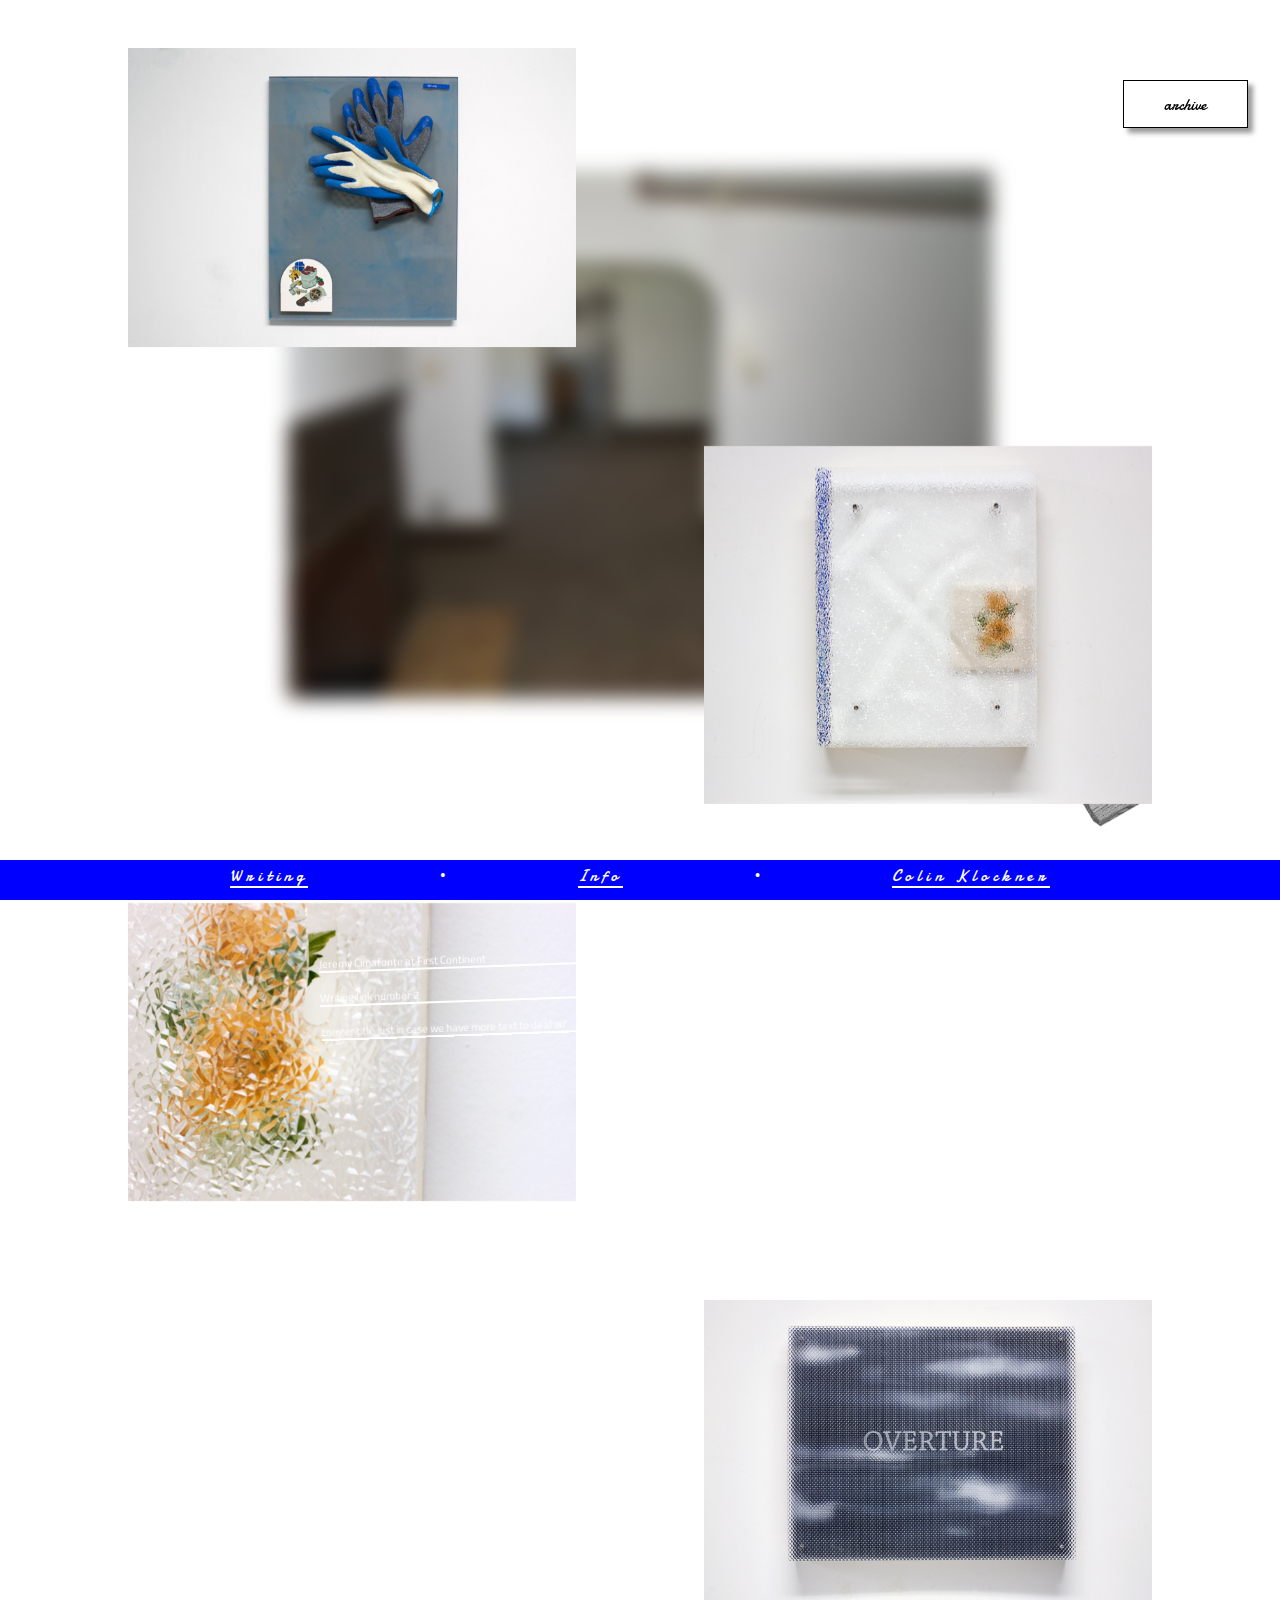
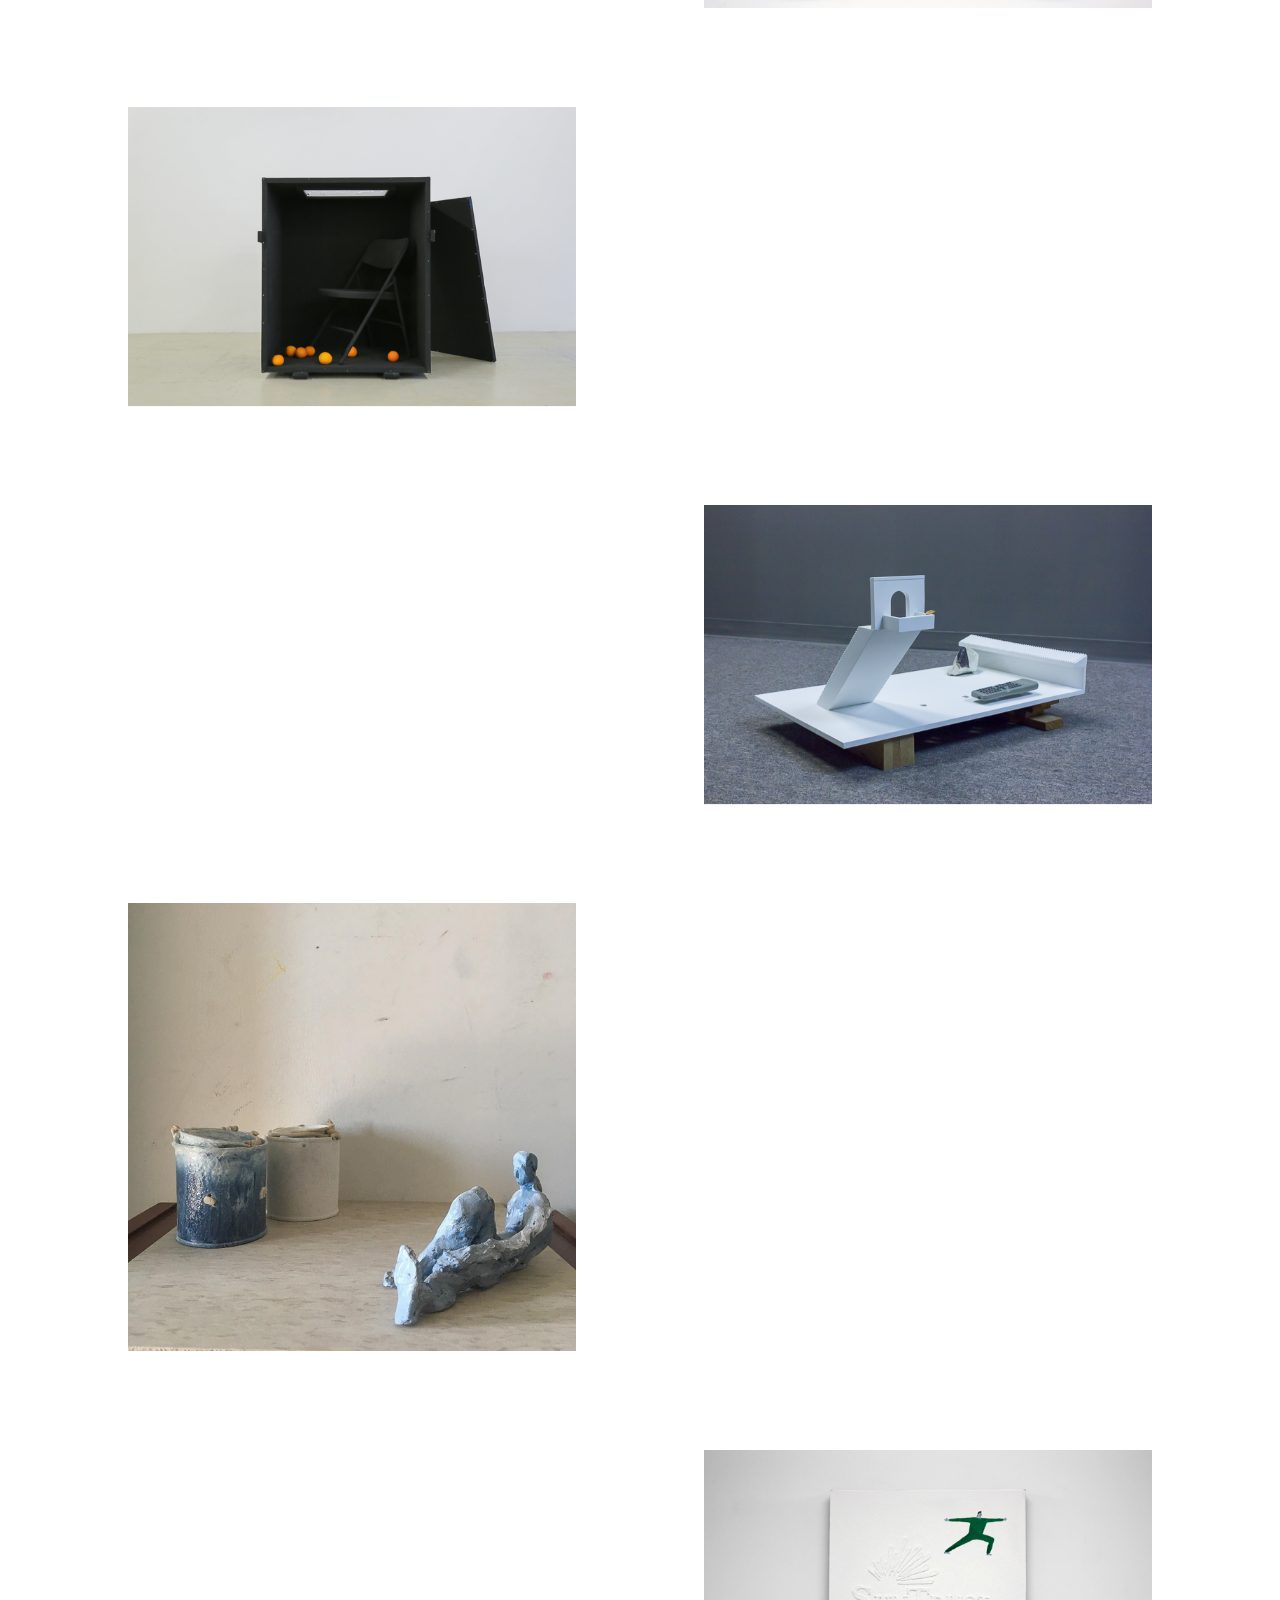
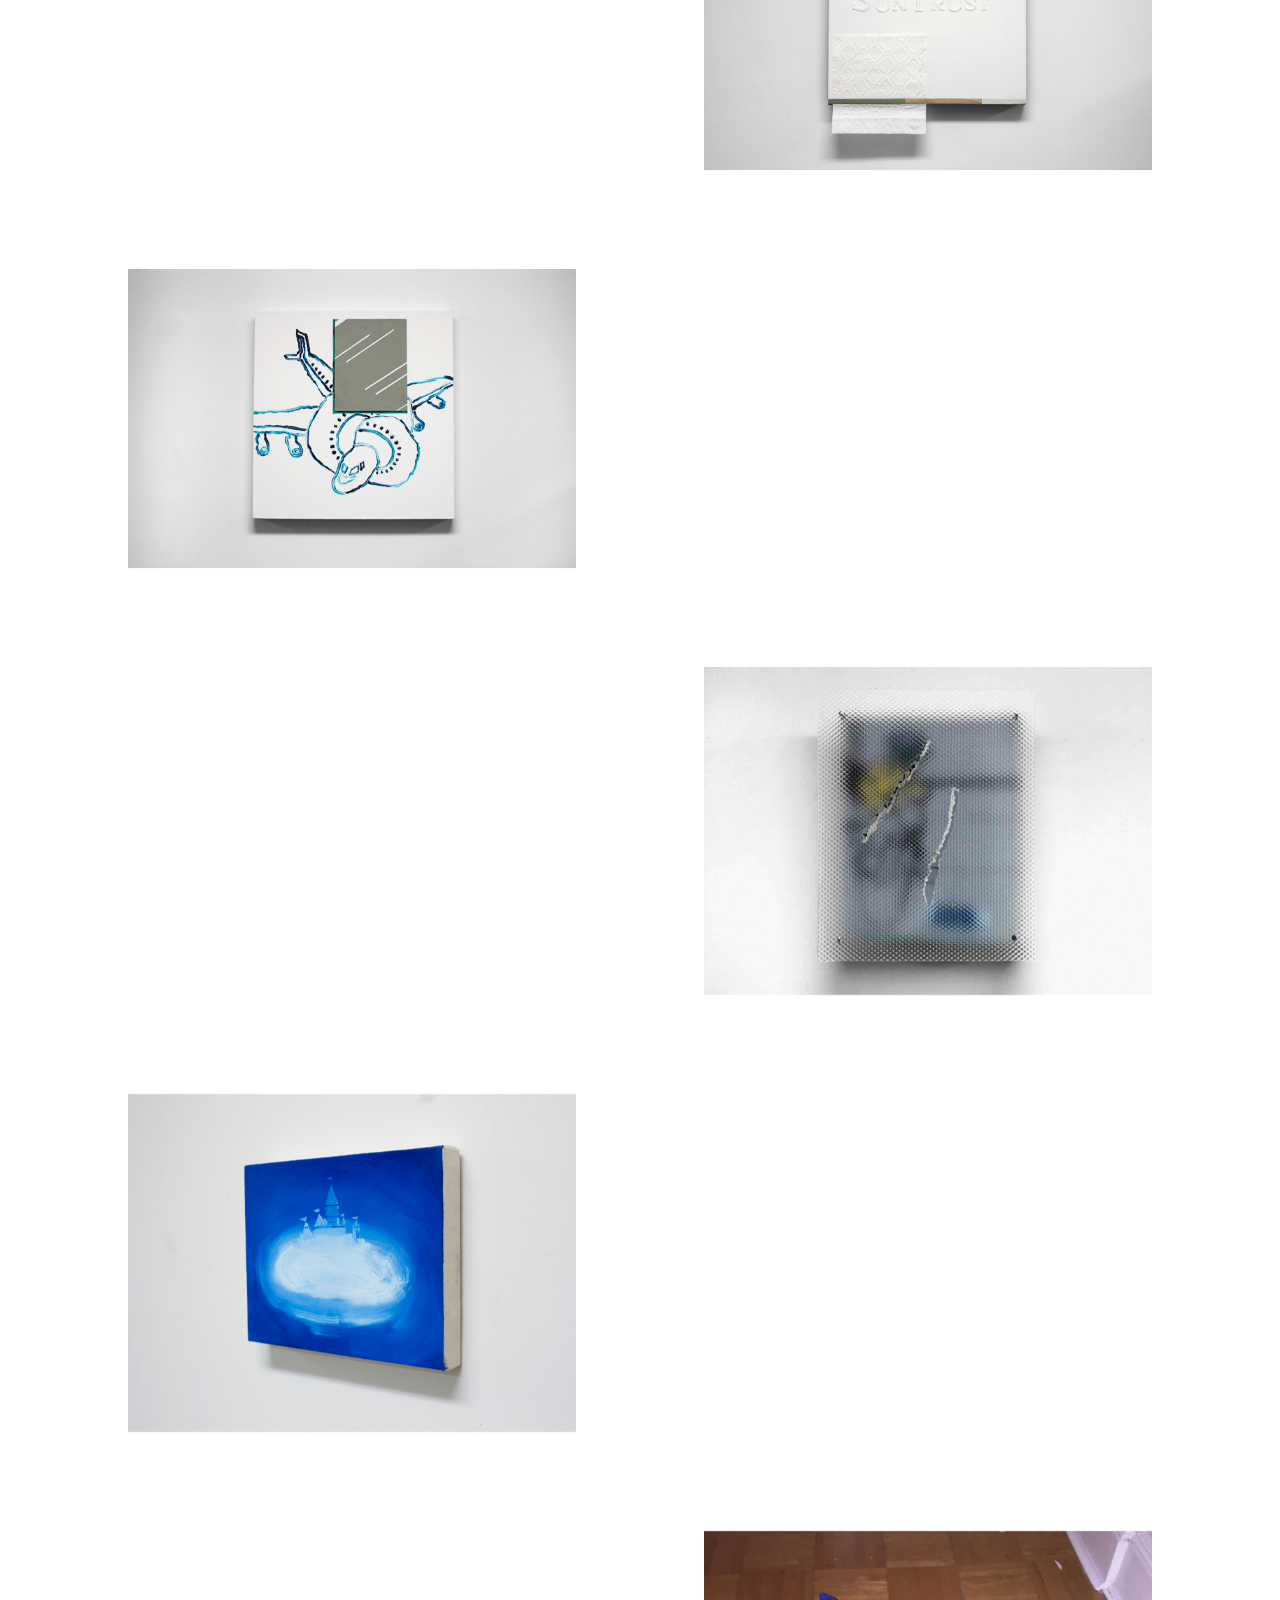
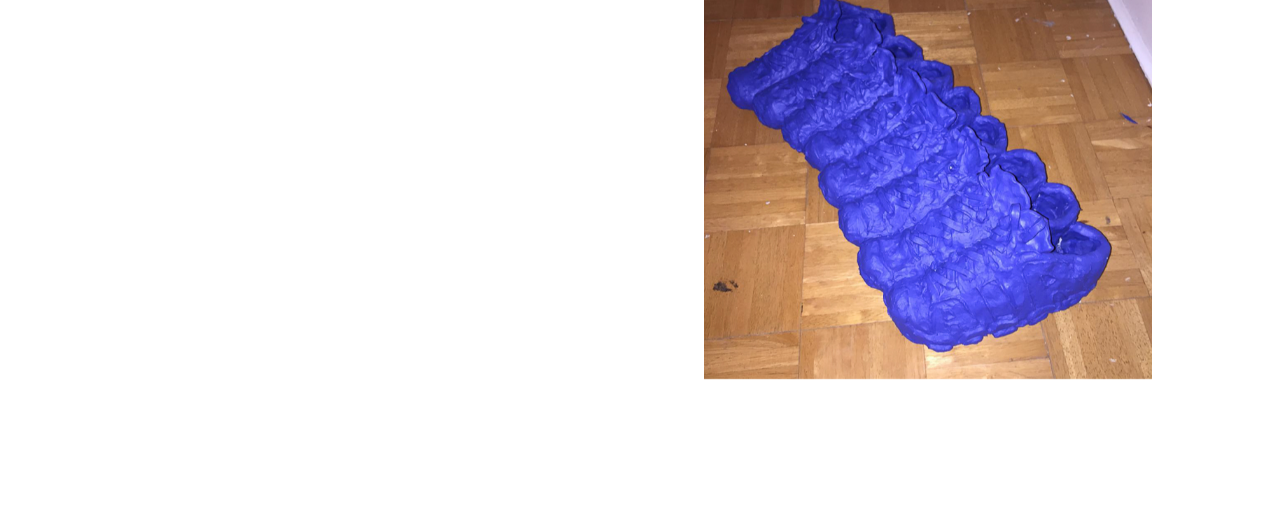
==== index.html @ ed710aa8 "new index and writing sample page" ====
<!DOCTYPE html>
<html>

  <head>
    <title>Colin Klockner</title>
    
    <link href="https://fonts.googleapis.com/css?family=Damion|Titillium+Web" rel="stylesheet">

    <link rel="stylesheet" type="text/css" href="css/main.css">
    <meta name="viewport" content="width=device-width, initial-scale=1">
  </head>

  <body id="site">
    <div id="background"></div>
    <nav>
      <ul>
        <li id="writing_link">
          Writing
        </li>

        •

        <li id="info_link">
          Info
        </li>

        •

        <li id="name_link">
          Colin Klockner
        </li>
      </ul>  


      <div id="writing_container">
        <a href="writing_sample.html">
          <p>Jeremy Cimafonte at First Continent</p><p class="date">Aug 2017</p>
        </a>
        <a href="#">
          <p>Writing link number 2</p><p class="date">Aug 2017</p>
        </a>
        <a href="#">
          <p>Longer title just in case we have more text to deal w/</p><p class="date">Aug 2017</p>
        </a>
      </div>
    </nav>

    <div class="homepage_image_container">
      <img class="homepage_image" src="image/homepage/FP-web-1.jpg">        
    </div>
   
    <div class="homepage_image_container">
      <img class="homepage_image" src="image/homepage/FP-web-2.jpg">        
    </div>

    <div class="homepage_image_container">
      <img class="homepage_image" src="image/homepage/FP-web-3.jpg">        
    </div>

    <div class="homepage_image_container">
      <img class="homepage_image" src="image/homepage/FP-web-4.jpg">        
    </div>

    <div class="homepage_image_container">
      <img class="homepage_image" src="image/homepage/FP-web-5.jpg">        
    </div>

    <div class="homepage_image_container">
      <img class="homepage_image" src="image/homepage/FP-web-6.jpg">        
    </div>

    <div class="homepage_image_container">
      <img class="homepage_image" src="image/homepage/FP-web-7.jpg">        
    </div>

    <div class="homepage_image_container">
      <img class="homepage_image" src="image/homepage/FP-web-8.jpg">        
    </div>

    <div class="homepage_image_container">
      <img class="homepage_image" src="image/homepage/FP-web-9.jpg">        
    </div>

    <div class="homepage_image_container">
      <img class="homepage_image" src="image/homepage/FP-web-10.jpg">        
    </div>

    <div class="homepage_image_container">
      <img class="homepage_image" src="image/homepage/FP-web-11.jpg">        
    </div>

    <div class="homepage_image_container">
      <img class="homepage_image" src="image/homepage/FP-web-12.jpg">        
    </div>

    <a href="http://bb427.tk/" target="_blank" class="homepage_link" id="bb">
      <img class="show" src="image/bb/bb.png">
      <img class="hover" src="image/bb/bb-hover.png">  
    </a>

    <a href="http://www.ghostfeaturefilm.com/colin/" target="_blank" class="homepage_link" id="ghost">
      <img class="show" src="image/ghost/ghost.png">
      <img class="hover" src="image/ghost/ghost-hover.png">  
    </a>

    <div id="archive_link">
      <p>archive</p>
      <a href="2016.html">2016</a>
      <a href="#">2015</a>
      <a href="#">2014</a>
    </div>

    <div id="info_container">
      <p>
        b. on date
        <br>
        Lorem ipsum dolor about the artist...
      </p>
    </div>


    <script src="https://ajax.googleapis.com/ajax/libs/jquery/2.2.4/jquery.min.js"></script>
    <script type="text/javascript" src="js/main.js"></script>
  </body>

</html>
---- css/main.css ----
html {
  box-sizing: border-box; }

*, *::after, *::before {
  box-sizing: inherit; }

/* !!! CSS RESET !!! */
/* http://meyerweb.com/eric/tools/css/reset/ 
   v2.0 | 20110126
   License: none (public domain)
*/
html, body, div, span, applet, object, iframe,
h1, h2, h3, h4, h5, h6, p, blockquote, pre,
a, abbr, acronym, address, big, cite, code,
del, dfn, em, img, ins, kbd, q, s, samp,
small, strike, strong, sub, sup, tt, var,
b, u, i, center,
dl, dt, dd, ol, ul, li,
fieldset, form, label, legend,
table, caption, tbody, tfoot, thead, tr, th, td,
article, aside, canvas, details, embed,
figure, figcaption, footer, header, hgroup,
menu, nav, output, ruby, section, summary,
time, mark, audio, video {
  margin: 0;
  padding: 0;
  border: 0;
  font-size: 100%;
  font: inherit;
  vertical-align: baseline; }

/* HTML5 display-role reset for older browsers */
article, aside, details, figcaption, figure,
footer, header, hgroup, menu, nav, section {
  display: block; }

body {
  margin: 0;
  line-height: 1; }

ol, ul {
  list-style: none; }

blockquote, q {
  quotes: none; }

blockquote:before, blockquote:after,
q:before, q:after {
  content: '';
  content: none; }

table {
  border-collapse: collapse;
  border-spacing: 0; }

#site {
  padding-top: 3rem;
  padding-bottom: 3rem;
  background-color: white; }
  #site #background {
    position: fixed;
    top: 0;
    left: 0;
    bottom: 2rem;
    width: 100%;
    background-image: url(../image/background.jpg);
    -webkit-filter: blur(10px);
    /* Safari 6.0 - 9.0 */
    filter: blur(10px);
    background-size: 55%;
    background-repeat: no-repeat;
    background-position: center;
    z-index: 1; }
  #site nav {
    position: fixed;
    bottom: 0;
    left: 0;
    width: 100%;
    background-color: #00f;
    z-index: 20;
    max-height: 2.5rem;
    transition: max-height ease 0.5s; }
    #site nav.show {
      max-height: 15rem; }
      #site nav.show #writing_link:hover {
        cursor: url(../image/close.png) 35 35, pointer; }
  #site ul {
    vertical-align: middle;
    text-align: center;
    color: #fff; }
  #site li {
    margin: 0.5rem 10vw;
    padding: 0 0 0.1rem 0;
    letter-spacing: 0.3em;
    font-size: 1rem;
    display: inline-block;
    font-family: 'Damion', cursive;
    color: #fff;
    border-bottom: 2px solid; }
  #site #writing_container {
    display: block;
    margin: 3rem auto;
    width: 50%;
    transform: rotate(-2deg); }
    #site #writing_container a {
      position: relative;
      display: block;
      color: #fff;
      text-decoration: none;
      border-bottom: 2px solid #fff;
      width: 100%;
      margin-bottom: 1rem; }
      #site #writing_container a:hover {
        cursor: url(../image/link.png) 35 35, pointer; }
      #site #writing_container a p {
        font-family: 'Titillium Web';
        font-size: 0.7rem;
        display: inline-block; }
        #site #writing_container a p.date {
          position: absolute;
          right: 0;
          top: 0.25rem; }
  #site #info_link:hover {
    cursor: url(../image/question.png) 35 35, pointer; }
  #site #writing_link:hover {
    cursor: url(../image/expand.png) 35 35, pointer; }
  #site .homepage_image_container {
    position: relative;
    display: block;
    width: 35%;
    margin-bottom: 6rem;
    z-index: 15;
    transition: width ease 0.3s, left ease 0.3s; }
    #site .homepage_image_container.huge {
      width: 80%; }
      #site .homepage_image_container.huge:nth-child(even) {
        left: 10%; }
      #site .homepage_image_container.huge:hover {
        cursor: url(../image/close.png) 35 35, pointer; }
    #site .homepage_image_container:nth-child(even) {
      left: 55%; }
    #site .homepage_image_container:nth-child(odd) {
      left: 10%; }
    #site .homepage_image_container img {
      width: 100%; }
    #site .homepage_image_container:hover {
      cursor: url(../image/zoom.png) 35 35, pointer; }
  #site .homepage_link {
    position: fixed;
    width: 5rem;
    z-index: 5; }
    #site .homepage_link#bb {
      top: 4rem;
      left: 8rem; }
    #site .homepage_link#ghost {
      right: 8rem;
      bottom: 9.2rem; }
    #site .homepage_link img {
      position: absolute;
      width: 100%;
      height: auto; }
    #site .homepage_link .show {
      opacity: 1; }
    #site .homepage_link .hover {
      opacity: 0; }
    #site .homepage_link:hover {
      cursor: url(../image/link.png) 35 35, pointer; }
      #site .homepage_link:hover .show {
        opacity: 1; }
      #site .homepage_link:hover .hover {
        opacity: 1; }
  #site #archive_link {
    font-family: 'Damion', cursive;
    position: fixed;
    right: 2rem;
    top: 5rem;
    padding: 1rem 2.5rem;
    background-color: white;
    max-height: 3rem;
    overflow: hidden;
    border: 1px solid;
    box-shadow: 5px 5px 5px rgba(0, 0, 0, 0.4);
    z-index: 12;
    transition: max-height ease 0.5s;
    -webkit-transition: max-height ease 0.5s; }
    #site #archive_link:hover {
      cursor: url(../image/expand.png) 35 35, pointer; }
    #site #archive_link.show {
      max-height: 10rem; }
    #site #archive_link p {
      font-size: 1rem;
      padding-bottom: 1rem; }
    #site #archive_link a {
      text-align: left;
      font-family: 'Titillium Web', sans-serif;
      font-size: 0.8rem;
      margin-bottom: 0.3rem;
      display: block;
      color: #00f; }
      #site #archive_link a:hover {
        cursor: url(../image/link.png) 35 35, pointer; }
  #site #info_container {
    position: fixed;
    top: 50%;
    left: 0;
    right: 0;
    width: 16rem;
    padding: 4rem;
    margin: auto;
    transform: translateY(-50%);
    -webkit-transform: translateY(-50%);
    border-radius: 50%;
    background: #ff0;
    opacity: 0;
    transition: opacity ease 0.3s; }
    #site #info_container.show {
      opacity: 1;
      z-index: 30; }
    #site #info_container p {
      font-family: 'Titillium Web', sans-serif;
      font-size: 0.8rem;
      line-height: 1.2em; }

#site #archive_title {
  position: fixed;
  top: 3rem;
  left: 1rem;
  font-family: 'Damion', cursive;
  font-size: 1rem;
  letter-spacing: 0.3em; }
#site #home_link {
  position: fixed;
  top: 4.5rem;
  left: 1rem;
  font-family: 'Titillium Web', sans-serif;
  font-size: 0.7rem;
  /*letter-spacing: 0.3em;*/ }
  #site #home_link a {
    color: #00f;
    text-decoration: none; }
#site .archive_image_container {
  display: block;
  width: 60%;
  margin: 0rem auto 5rem auto; }
  #site .archive_image_container img {
    width: 100%; }
  #site .archive_image_container p {
    padding-top: 0.5rem;
    width: 100%;
    text-align: center;
    font-family: 'Titillium Web', sans-serif;
    font-size: 0.7rem;
    text-decoration: underline; }

#site #writing_heading {
  margin-left: 1rem;
  font-family: 'Damion', cursive;
  letter-spacing: 0.3em;
  font-size: 1rem; }
#site #back_to_home {
  margin-left: 1rem;
  margin-top: 0.5rem;
  margin-bottom: 2rem;
  font-family: 'Titillium Web', sans-serif;
  font-size: 0.7rem; }
  #site #back_to_home a {
    color: #00f;
    text-decoration: none; }
#site .writing_text_block {
  display: block;
  margin: 2rem 0 2rem 1rem;
  width: 22rem;
  font-family: 'Titillium Web', sans-serif;
  font-size: 0.7rem;
  line-height: 1.2em; }
#site .writing_image_wrap {
  margin-left: 10%;
  width: 35%; }
  #site .writing_image_wrap img {
    width: 100%; }

/*# sourceMappingURL=main.css.map */
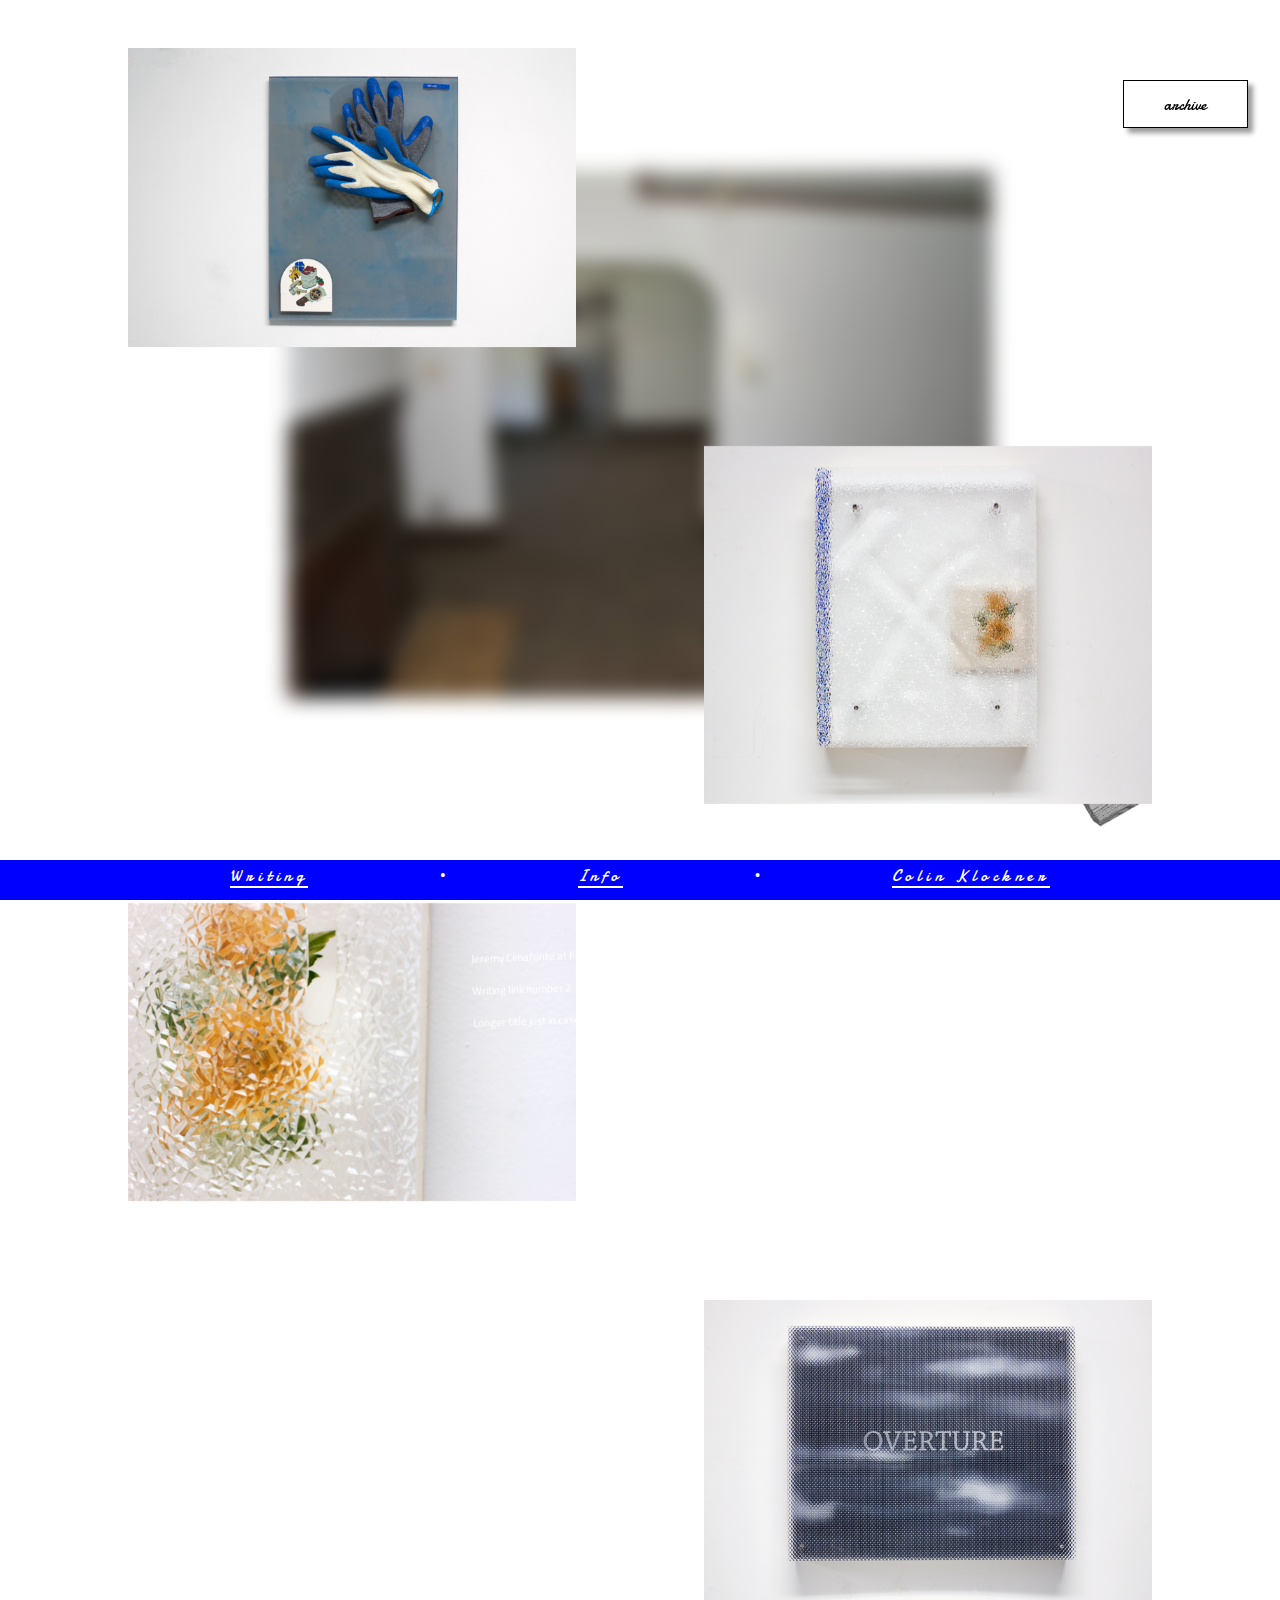
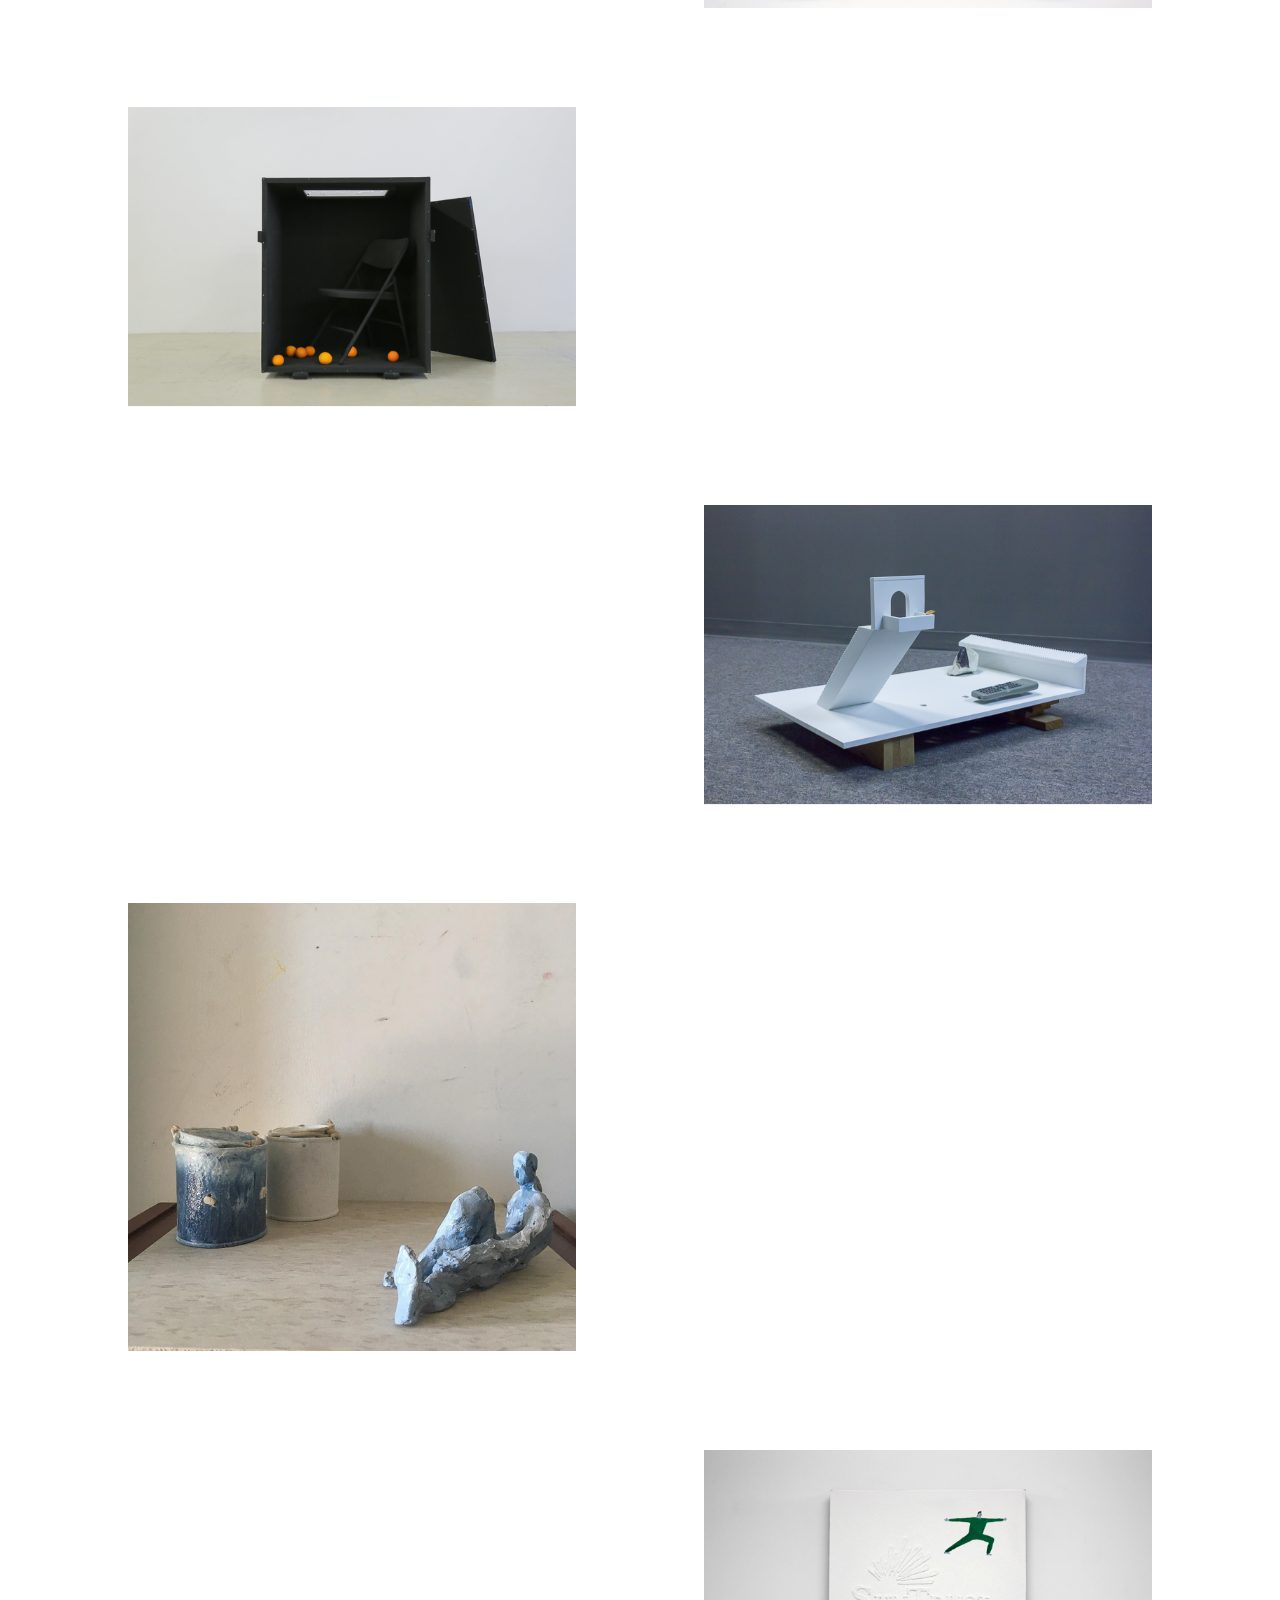
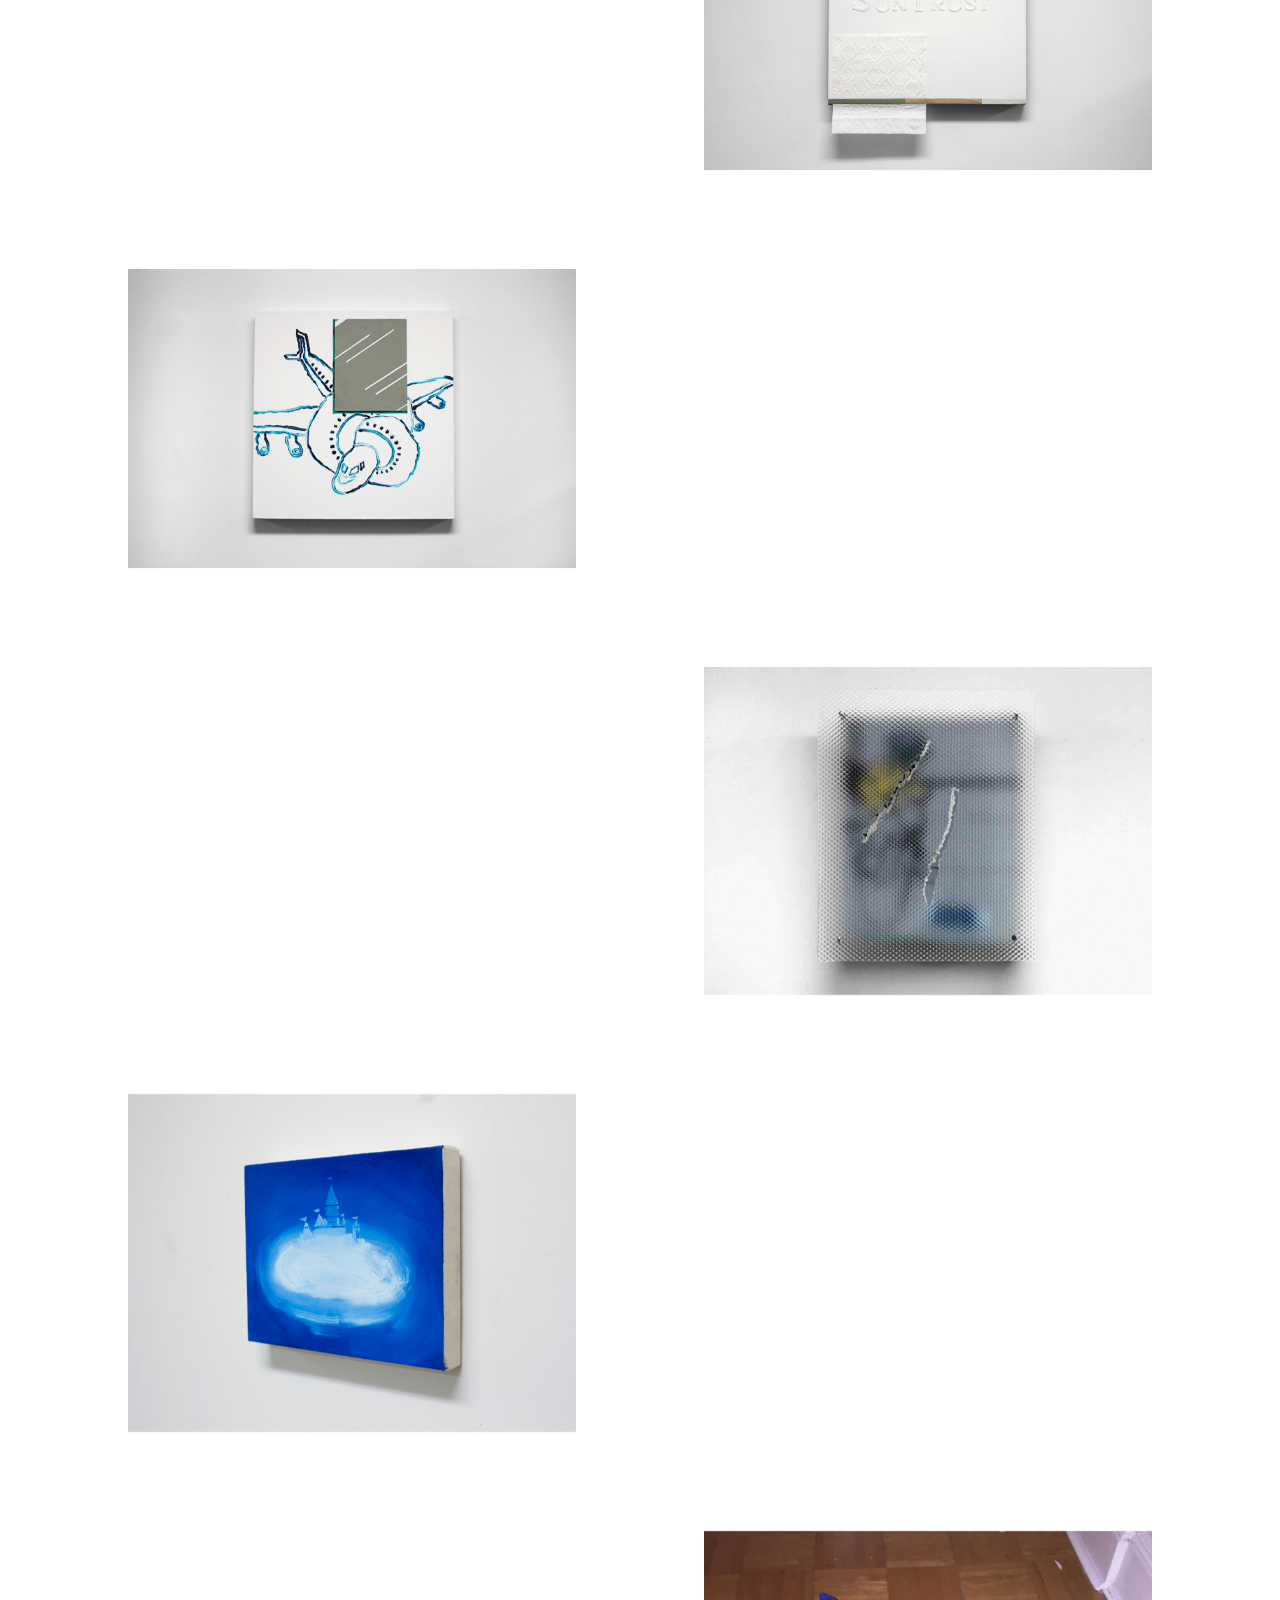
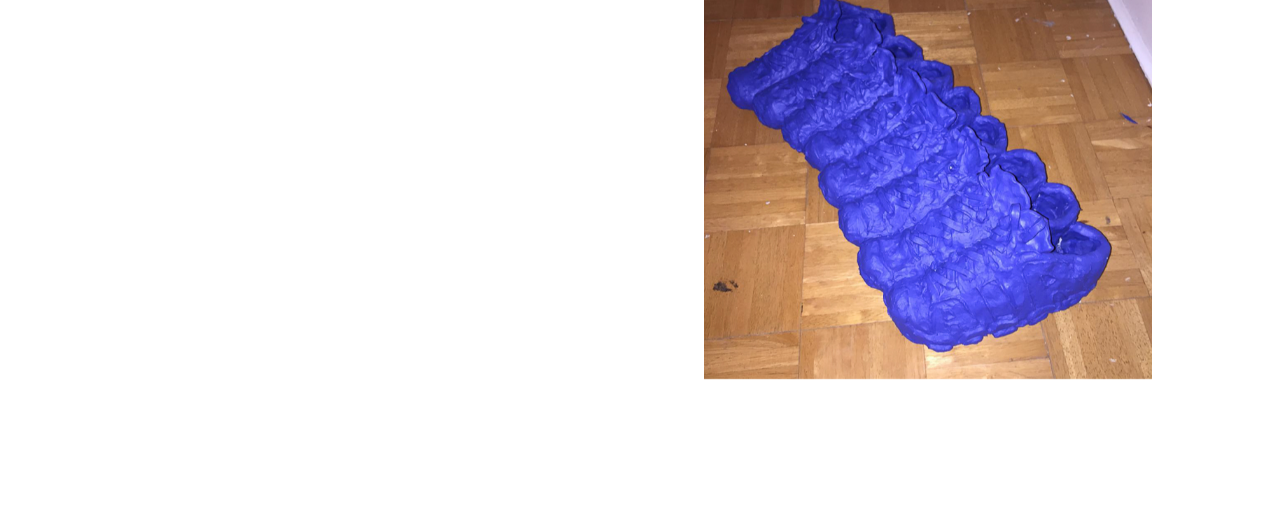
==== commit 84be12ad: "new styling for writing index" ====
--- a/index.html
+++ b/index.html
@@ -34,13 +34,13 @@
 
       <div id="writing_container">
         <a href="writing_sample.html">
-          <p>Jeremy Cimafonte at First Continent</p><p class="date">Aug 2017</p>
+          <p class="title">Jeremy Cimafonte at First Continent</p><p class="date">Aug 2017</p>
         </a>
         <a href="#">
-          <p>Writing link number 2</p><p class="date">Aug 2017</p>
+          <p class="title">Writing link number 2</p><p class="date">Aug 2017</p>
         </a>
         <a href="#">
-          <p>Longer title just in case we have more text to deal w/</p><p class="date">Aug 2017</p>
+          <p class="title">Longer title just in case we have more text to deal w/</p><p class="date">Aug 2017</p>
         </a>
       </div>
     </nav>
--- a/css/main.css
+++ b/css/main.css
@@ -100,14 +100,14 @@
   #site #writing_container {
     display: block;
     margin: 3rem auto;
-    width: 50%;
+    width: 21rem;
     transform: rotate(-2deg); }
     #site #writing_container a {
       position: relative;
       display: block;
       color: #fff;
       text-decoration: none;
-      border-bottom: 2px solid #fff;
+      /*border-bottom: 2px solid #fff;*/
       width: 100%;
       margin-bottom: 1rem; }
       #site #writing_container a:hover {
@@ -116,6 +116,8 @@
         font-family: 'Titillium Web';
         font-size: 0.7rem;
         display: inline-block; }
+        #site #writing_container a p.title {
+          width: 80%; }
         #site #writing_container a p.date {
           position: absolute;
           right: 0;
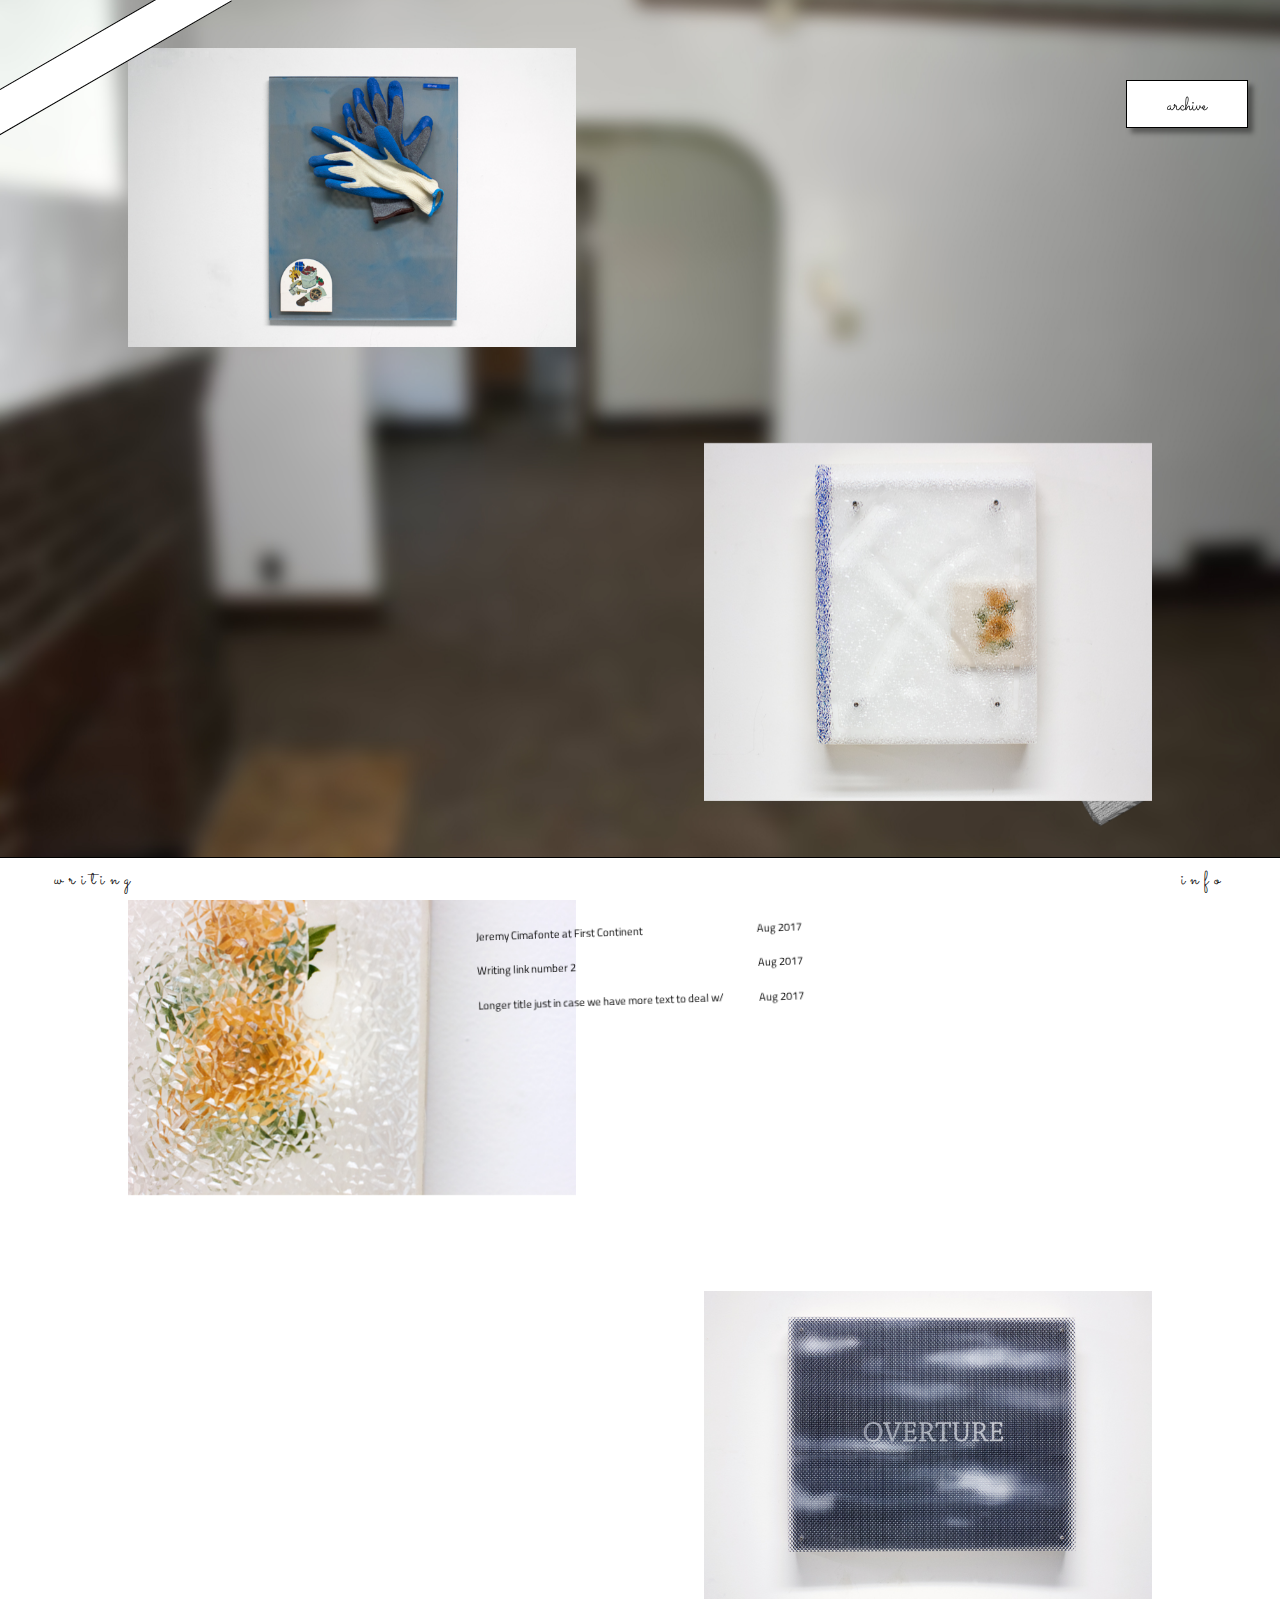
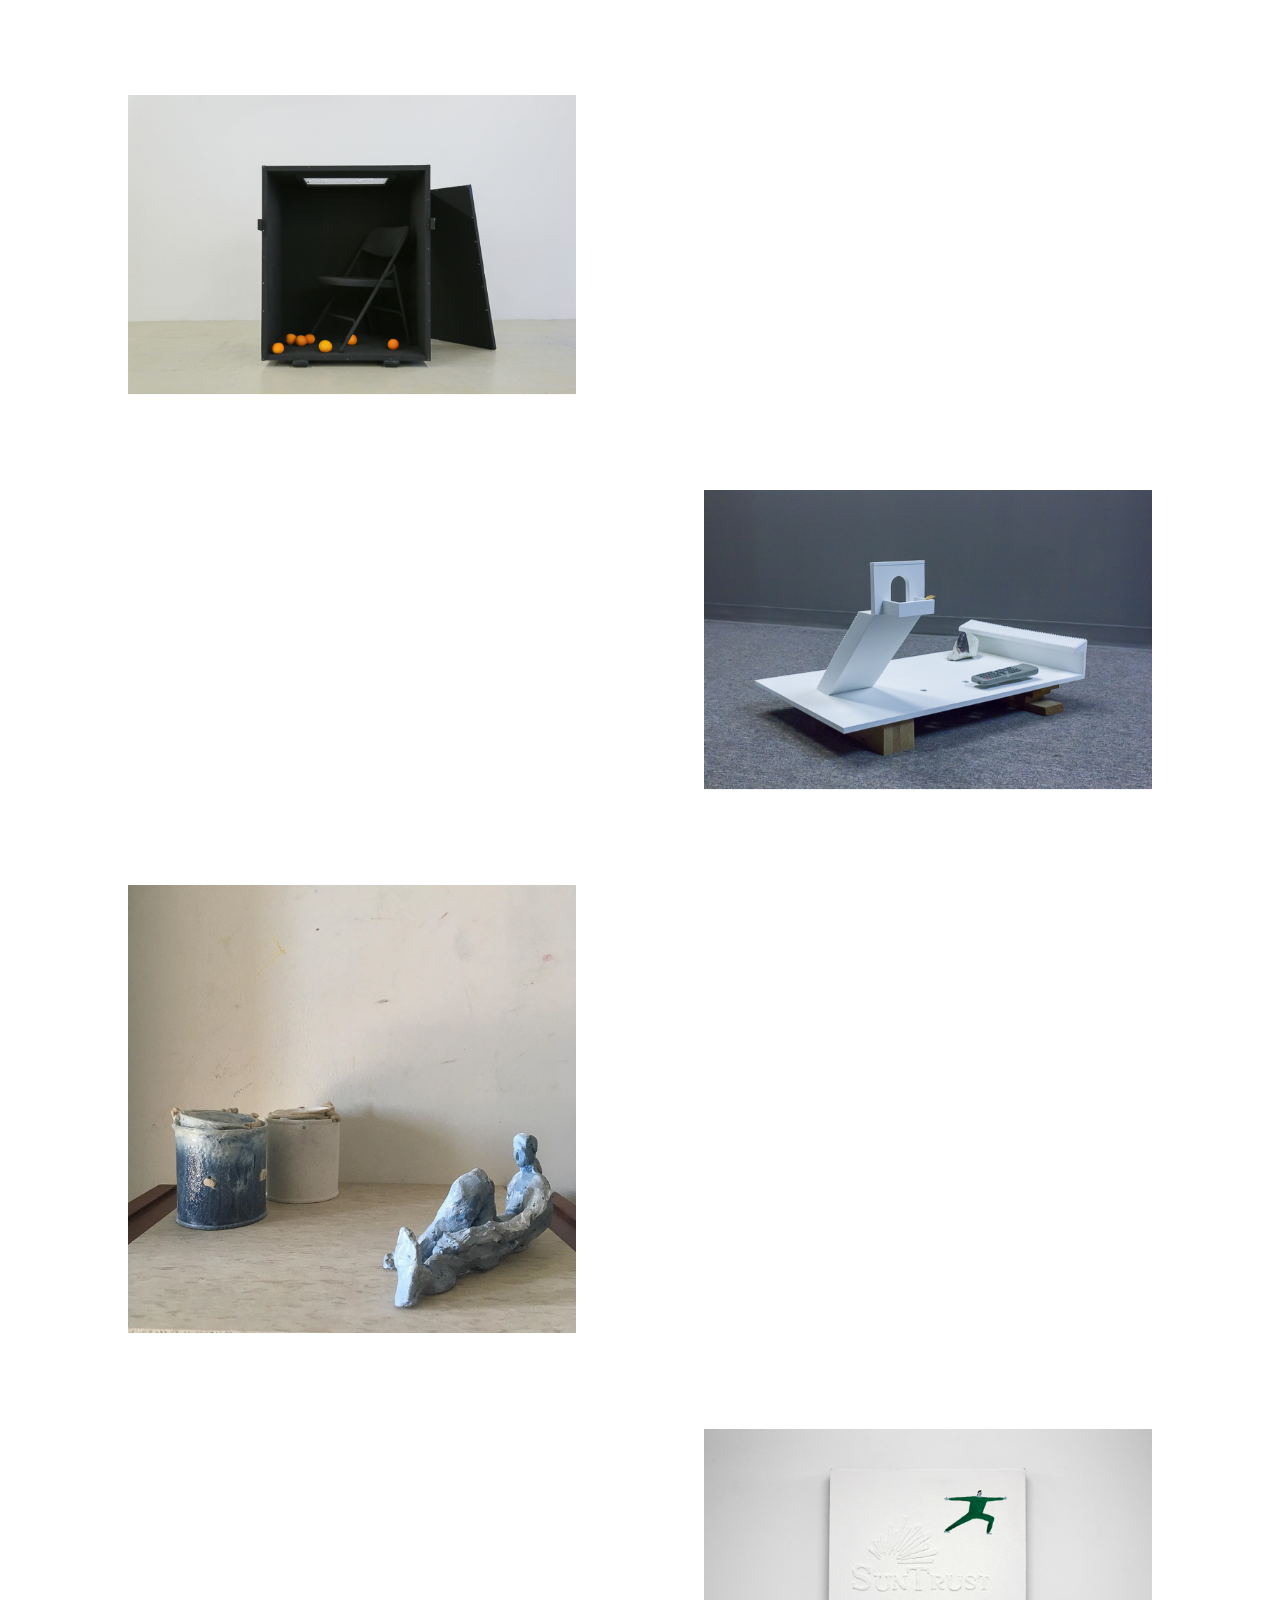
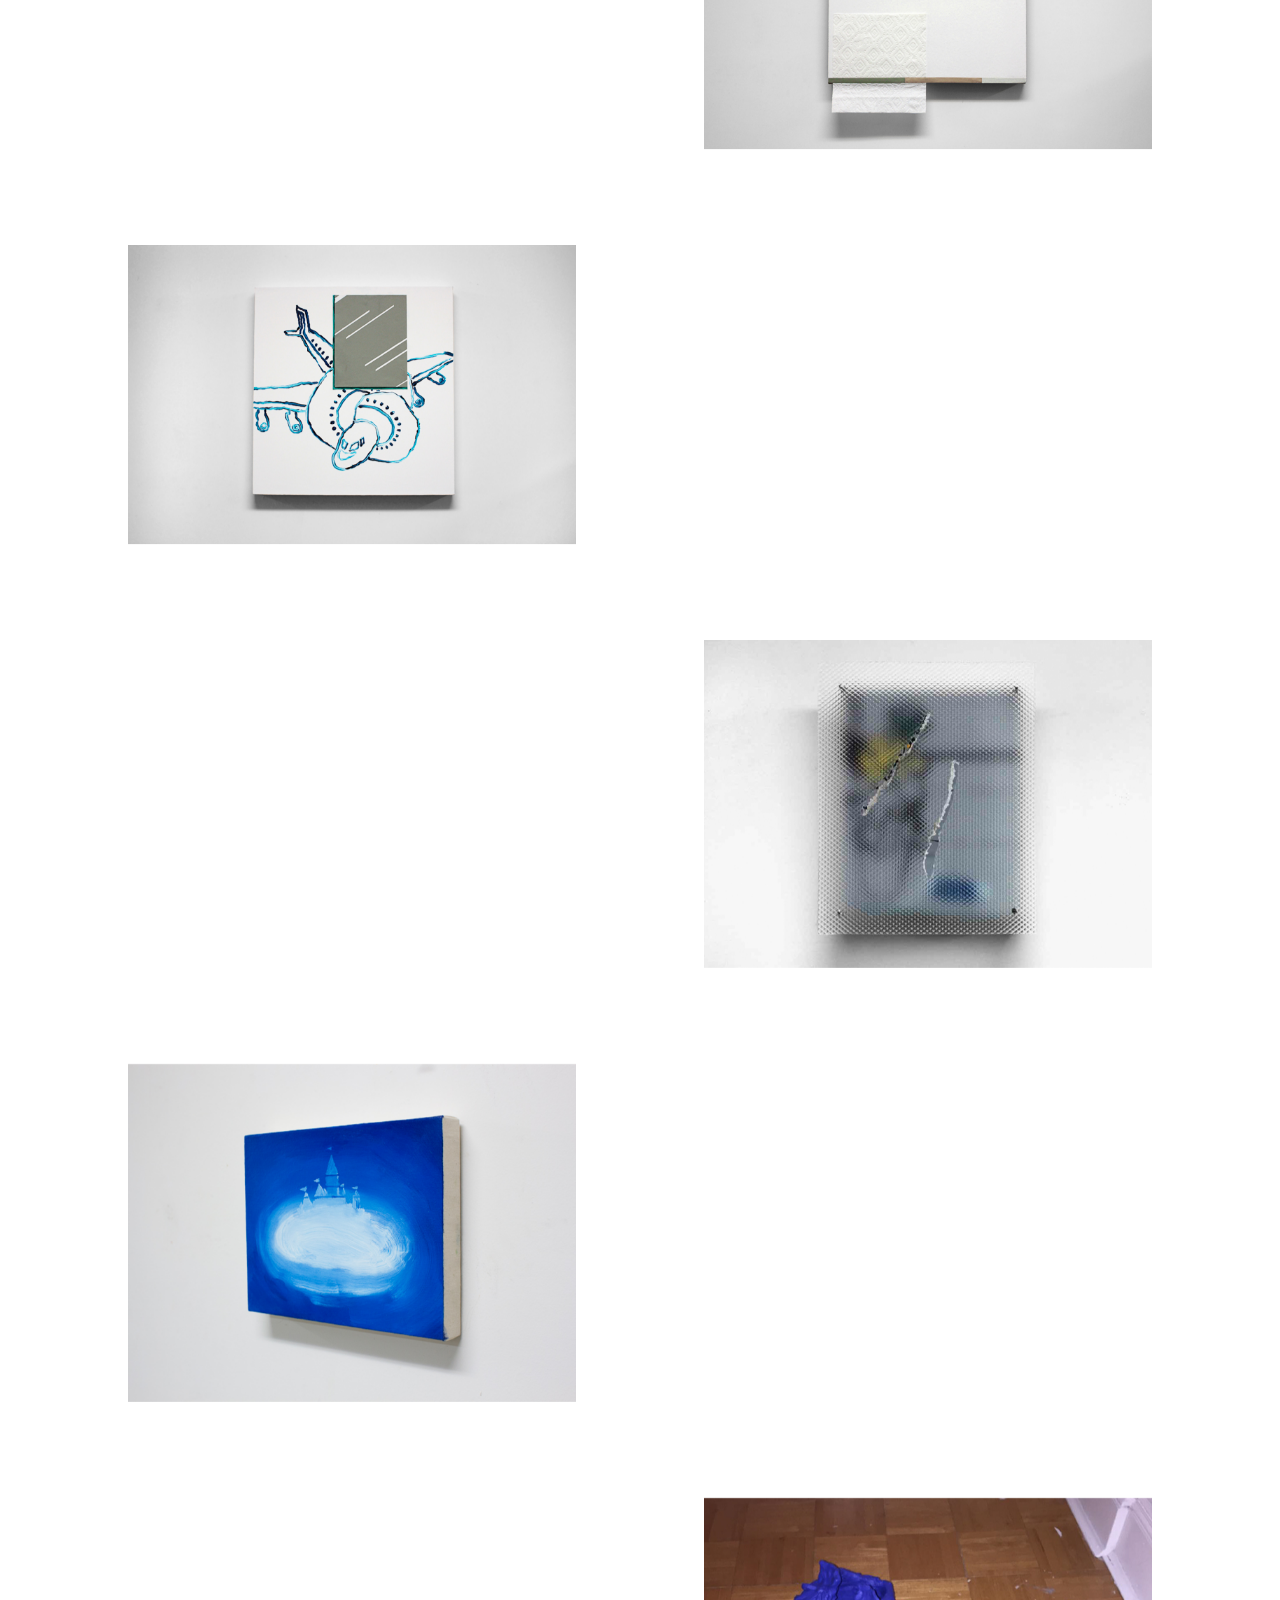
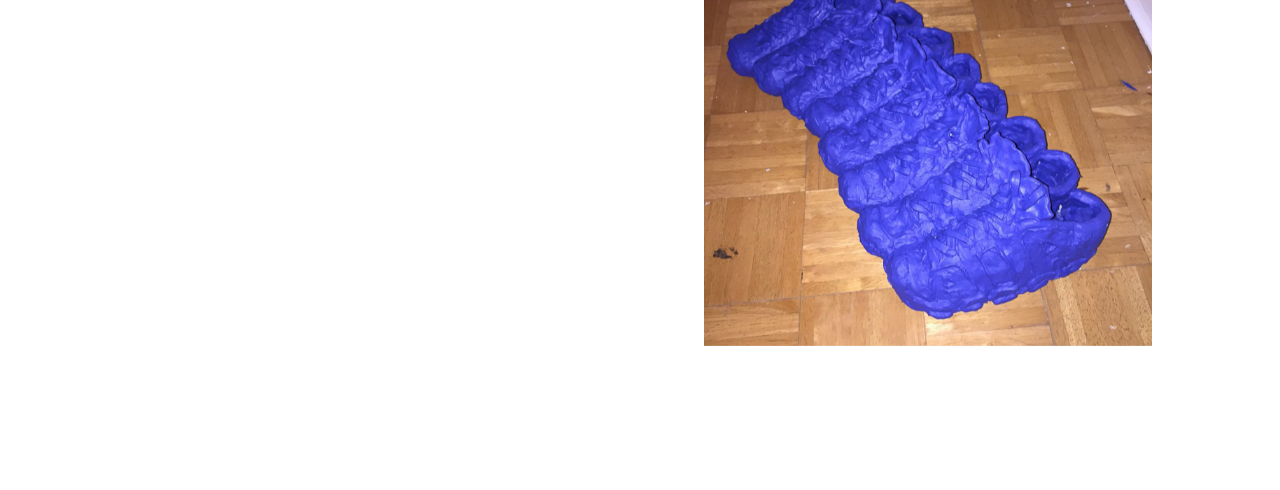
==== commit eb19ba03: "new layouts" ====
--- a/index.html
+++ b/index.html
@@ -4,30 +4,32 @@
   <head>
     <title>Colin Klockner</title>
     
-    <link href="https://fonts.googleapis.com/css?family=Damion|Titillium+Web" rel="stylesheet">
+    <link href="https://fonts.googleapis.com/css?family=Sacramento|Titillium+Web:400" rel="stylesheet">
 
     <link rel="stylesheet" type="text/css" href="css/main.css">
     <meta name="viewport" content="width=device-width, initial-scale=1">
   </head>
 
   <body id="site">
+    <header>
+      <div id="marquee_container">
+        <h2>
+          Colin  Klockner
+        </h2>
+        <h2>
+          Colin  Klockner
+        </h2>
+      </div>
+    </header>
     <div id="background"></div>
     <nav>
       <ul>
         <li id="writing_link">
-          Writing
+          writing
         </li>
 
-        •
-
         <li id="info_link">
-          Info
-        </li>
-
-        •
-
-        <li id="name_link">
-          Colin Klockner
+          info
         </li>
       </ul>  
 
@@ -62,7 +64,8 @@
     </div>
 
     <div class="homepage_image_container">
-      <img class="homepage_image" src="image/homepage/FP-web-5.jpg">        
+      <img class="homepage_image" src="image/homepage/FP-web-5.jpg">
+      <p class="homepage_image_caption">Hello this is a test caption</p>    
     </div>
 
     <div class="homepage_image_container">
--- a/css/main.css
+++ b/css/main.css
@@ -53,6 +53,69 @@
   border-collapse: collapse;
   border-spacing: 0; }
 
+#site .gradient {
+  position: fixed;
+  top: 0;
+  bottom: 0;
+  width: 100%;
+  z-index: -100;
+  background: white;
+  /* For browsers that do not support gradients */
+  background: -webkit-linear-gradient(#fff, #d2d2d2);
+  /* For Safari 5.1 to 6.0 */
+  background: -o-linear-gradient(#fff, #d2d2d2);
+  /* For Opera 11.1 to 12.0 */
+  background: -moz-linear-gradient(#fff, #d2d2d2);
+  /* For Firefox 3.6 to 15 */
+  background: linear-gradient(#fff, #d2d2d2);
+  /* Standard syntax */ }
+
+@-moz-keyframes marquee {
+  0% {
+    -moz-transform: translateX(0%); }
+  100% {
+    -moz-transform: translateX(-100%); } }
+@-webkit-keyframes marquee {
+  0% {
+    -webkit-transform: translateX(0%); }
+  100% {
+    -webkit-transform: translateX(-100%); } }
+@keyframes marquee {
+  0% {
+    -moz-transform: translateX(0%);
+    /* Firefox bug fix */
+    -webkit-transform: translateX(0%);
+    /* Firefox bug fix */
+    transform: translateX(0%); }
+  100% {
+    -moz-transform: translateX(-100%);
+    /* Firefox bug fix */
+    -webkit-transform: translateX(-100%);
+    /* Firefox bug fix */
+    transform: translateX(-100%); } }
+@-moz-keyframes marquee2 {
+  0% {
+    -moz-transform: translateX(100%); }
+  100% {
+    -moz-transform: translateX(0%); } }
+@-webkit-keyframes marquee2 {
+  0% {
+    -webkit-transform: translateX(100%); }
+  100% {
+    -webkit-transform: translateX(0%); } }
+@keyframes marquee2 {
+  0% {
+    -moz-transform: translateX(100%);
+    /* Firefox bug fix */
+    -webkit-transform: translateX(100%);
+    /* Firefox bug fix */
+    transform: translateX(100%); }
+  100% {
+    -moz-transform: translateX(0%);
+    /* Firefox bug fix */
+    -webkit-transform: translateX(0%);
+    /* Firefox bug fix */
+    transform: translateX(0%); } }
 #site {
   padding-top: 3rem;
   padding-bottom: 3rem;
@@ -63,55 +126,103 @@
     left: 0;
     bottom: 2rem;
     width: 100%;
-    background-image: url(../image/background.jpg);
-    -webkit-filter: blur(10px);
-    /* Safari 6.0 - 9.0 */
-    filter: blur(10px);
-    background-size: 55%;
+    background-image: url(../image/websitebackground_blurred.jpg);
+    background-size: cover;
     background-repeat: no-repeat;
     background-position: center;
     z-index: 1; }
+  #site header {
+    background: white;
+    /* For browsers that do not support gradients */
+    position: fixed;
+    top: 2rem;
+    left: -2rem;
+    width: 17rem;
+    height: 2.5rem;
+    border-top: 1px solid black;
+    border-bottom: 1px solid black;
+    z-index: 199;
+    transform: rotate(-30deg);
+    -webkit-transform: rotate(-30deg); }
+    #site header #marquee_container {
+      position: relative;
+      height: 100%;
+      width: 100%;
+      overflow: hidden; }
+      #site header #marquee_container h2 {
+        font-size: 1.2rem;
+        letter-spacing: 0.3em;
+        position: absolute;
+        color: #000;
+        width: 22rem;
+        height: 100%;
+        margin: 0;
+        line-height: 2.7rem;
+        font-family: 'Sacramento', cursive;
+        text-align: center;
+        text-transform: uppercase; }
+        #site header #marquee_container h2:nth-child(1) {
+          /* Starting position */
+          -moz-transform: translateX(100%);
+          -webkit-transform: translateX(100%);
+          transform: translateX(100%);
+          /* Apply animation to this element */
+          -moz-animation: marquee 16s linear infinite;
+          -webkit-animation: marquee 16s linear infinite;
+          animation: marquee 16s linear infinite; }
+        #site header #marquee_container h2:nth-child(2) {
+          /* Starting position */
+          -moz-transform: translateX(200%);
+          -webkit-transform: translateX(200%);
+          transform: translateX(200%);
+          /* Apply animation to this element */
+          -moz-animation: marquee2 16s linear infinite;
+          -webkit-animation: marquee2 16s linear infinite;
+          animation: marquee2 16s linear infinite; }
   #site nav {
     position: fixed;
     bottom: 0;
     left: 0;
     width: 100%;
-    background-color: #00f;
+    background: white;
+    /* For browsers that do not support gradients */
     z-index: 20;
-    max-height: 2.5rem;
+    max-height: 2.7rem;
+    border-top: 1px solid #000;
     transition: max-height ease 0.5s; }
     #site nav.show {
       max-height: 15rem; }
-      #site nav.show #writing_link:hover {
-        cursor: url(../image/close.png) 35 35, pointer; }
-  #site ul {
-    vertical-align: middle;
-    text-align: center;
-    color: #fff; }
+      #site nav.show #writing_link {
+        background-color: #ff0; }
+        #site nav.show #writing_link:hover {
+          cursor: url(../image/close.png) 35 35, pointer; }
   #site li {
-    margin: 0.5rem 10vw;
+    margin: 0.84rem 3.4rem;
     padding: 0 0 0.1rem 0;
     letter-spacing: 0.3em;
-    font-size: 1rem;
+    font-size: 1.2rem;
     display: inline-block;
-    font-family: 'Damion', cursive;
-    color: #fff;
-    border-bottom: 2px solid; }
+    font-family: 'Sacramento', cursive;
+    color: #000;
+    /*border-bottom: 1px solid;*/ }
   #site #writing_container {
+    clear: both;
     display: block;
-    margin: 3rem auto;
+    margin: 4rem auto 3rem auto;
     width: 21rem;
     transform: rotate(-2deg); }
     #site #writing_container a {
       position: relative;
       display: block;
-      color: #fff;
+      color: #000;
       text-decoration: none;
+      padding: 0 0.3rem 0.15rem 0.3rem;
       /*border-bottom: 2px solid #fff;*/
       width: 100%;
       margin-bottom: 1rem; }
       #site #writing_container a:hover {
-        cursor: url(../image/link.png) 35 35, pointer; }
+        cursor: url(../image/link.png) 35 35, pointer;
+        background-color: #ff0; }
       #site #writing_container a p {
         font-family: 'Titillium Web';
         font-size: 0.7rem;
@@ -120,12 +231,16 @@
           width: 80%; }
         #site #writing_container a p.date {
           position: absolute;
-          right: 0;
+          right: 0.3rem;
           top: 0.25rem; }
-  #site #info_link:hover {
-    cursor: url(../image/question.png) 35 35, pointer; }
-  #site #writing_link:hover {
-    cursor: url(../image/expand.png) 35 35, pointer; }
+  #site #info_link {
+    float: right; }
+    #site #info_link:hover {
+      cursor: url(../image/question.png) 35 35, pointer; }
+  #site #writing_link {
+    float: left; }
+    #site #writing_link:hover {
+      cursor: url(../image/expand.png) 35 35, pointer; }
   #site .homepage_image_container {
     position: relative;
     display: block;
@@ -135,18 +250,28 @@
     transition: width ease 0.3s, left ease 0.3s; }
     #site .homepage_image_container.huge {
       width: 80%; }
-      #site .homepage_image_container.huge:nth-child(even) {
+      #site .homepage_image_container.huge .homepage_image_caption {
+        display: block; }
+      #site .homepage_image_container.huge:nth-child(odd) {
         left: 10%; }
       #site .homepage_image_container.huge:hover {
         cursor: url(../image/close.png) 35 35, pointer; }
+    #site .homepage_image_container:nth-child(odd) {
+      left: 55%; }
     #site .homepage_image_container:nth-child(even) {
-      left: 55%; }
-    #site .homepage_image_container:nth-child(odd) {
       left: 10%; }
     #site .homepage_image_container img {
-      width: 100%; }
+      width: 100%;
+      display: block; }
     #site .homepage_image_container:hover {
       cursor: url(../image/zoom.png) 35 35, pointer; }
+    #site .homepage_image_container .homepage_image_caption {
+      text-align: center;
+      display: none;
+      font-size: 0.8rem;
+      padding: 0.2rem 0;
+      font-family: 'Titillium Web', sans-serif;
+      background-color: #ff0; }
   #site .homepage_link {
     position: fixed;
     width: 5rem;
@@ -172,12 +297,13 @@
       #site .homepage_link:hover .hover {
         opacity: 1; }
   #site #archive_link {
-    font-family: 'Damion', cursive;
+    font-family: 'Sacramento', cursive;
     position: fixed;
     right: 2rem;
     top: 5rem;
     padding: 1rem 2.5rem;
-    background-color: white;
+    background: white;
+    /* For browsers that do not support gradients */
     max-height: 3rem;
     overflow: hidden;
     border: 1px solid;
@@ -188,9 +314,12 @@
     #site #archive_link:hover {
       cursor: url(../image/expand.png) 35 35, pointer; }
     #site #archive_link.show {
-      max-height: 10rem; }
+      max-height: 10rem;
+      z-index: 500; }
+      #site #archive_link.show:hover {
+        cursor: url(../image/close.png) 35 35, pointer; }
     #site #archive_link p {
-      font-size: 1rem;
+      font-size: 1.2rem;
       padding-bottom: 1rem; }
     #site #archive_link a {
       text-align: left;
@@ -227,8 +356,9 @@
   position: fixed;
   top: 3rem;
   left: 1rem;
-  font-family: 'Damion', cursive;
-  font-size: 1rem;
+  background-color: #ff0;
+  font-family: 'Sacramento', cursive;
+  font-size: 1.2rem;
   letter-spacing: 0.3em; }
 #site #home_link {
   position: fixed;
@@ -239,26 +369,32 @@
   /*letter-spacing: 0.3em;*/ }
   #site #home_link a {
     color: #00f;
-    text-decoration: none; }
+    text-decoration: underline; }
+    #site #home_link a:hover {
+      cursor: url(../image/link.png) 35 35, pointer; }
 #site .archive_image_container {
   display: block;
   width: 60%;
   margin: 0rem auto 5rem auto; }
   #site .archive_image_container img {
+    display: block;
     width: 100%; }
   #site .archive_image_container p {
-    padding-top: 0.5rem;
+    padding-top: 0.3rem;
+    padding-bottom: 0.3rem;
+    /*background-color: #ff0;*/
     width: 100%;
     text-align: center;
     font-family: 'Titillium Web', sans-serif;
-    font-size: 0.7rem;
-    text-decoration: underline; }
+    font-size: 0.7rem; }
 
 #site #writing_heading {
+  display: inline-block;
   margin-left: 1rem;
-  font-family: 'Damion', cursive;
+  font-family: 'Sacramento', cursive;
+  background-color: #ff0;
   letter-spacing: 0.3em;
-  font-size: 1rem; }
+  font-size: 1.2rem; }
 #site #back_to_home {
   margin-left: 1rem;
   margin-top: 0.5rem;
@@ -267,7 +403,9 @@
   font-size: 0.7rem; }
   #site #back_to_home a {
     color: #00f;
-    text-decoration: none; }
+    text-decoration: underline; }
+    #site #back_to_home a:hover {
+      cursor: url(../image/link.png) 35 35, pointer; }
 #site .writing_text_block {
   display: block;
   margin: 2rem 0 2rem 1rem;
@@ -277,7 +415,14 @@
   line-height: 1.2em; }
 #site .writing_image_wrap {
   margin-left: 10%;
-  width: 35%; }
+  width: 35%;
+  transition: width ease 0.3s; }
+  #site .writing_image_wrap:hover {
+    cursor: url(../image/zoom.png) 35 35, pointer; }
+  #site .writing_image_wrap.huge {
+    width: 80%; }
+    #site .writing_image_wrap.huge:hover {
+      cursor: url(../image/close.png) 35 35, pointer; }
   #site .writing_image_wrap img {
     width: 100%; }
 
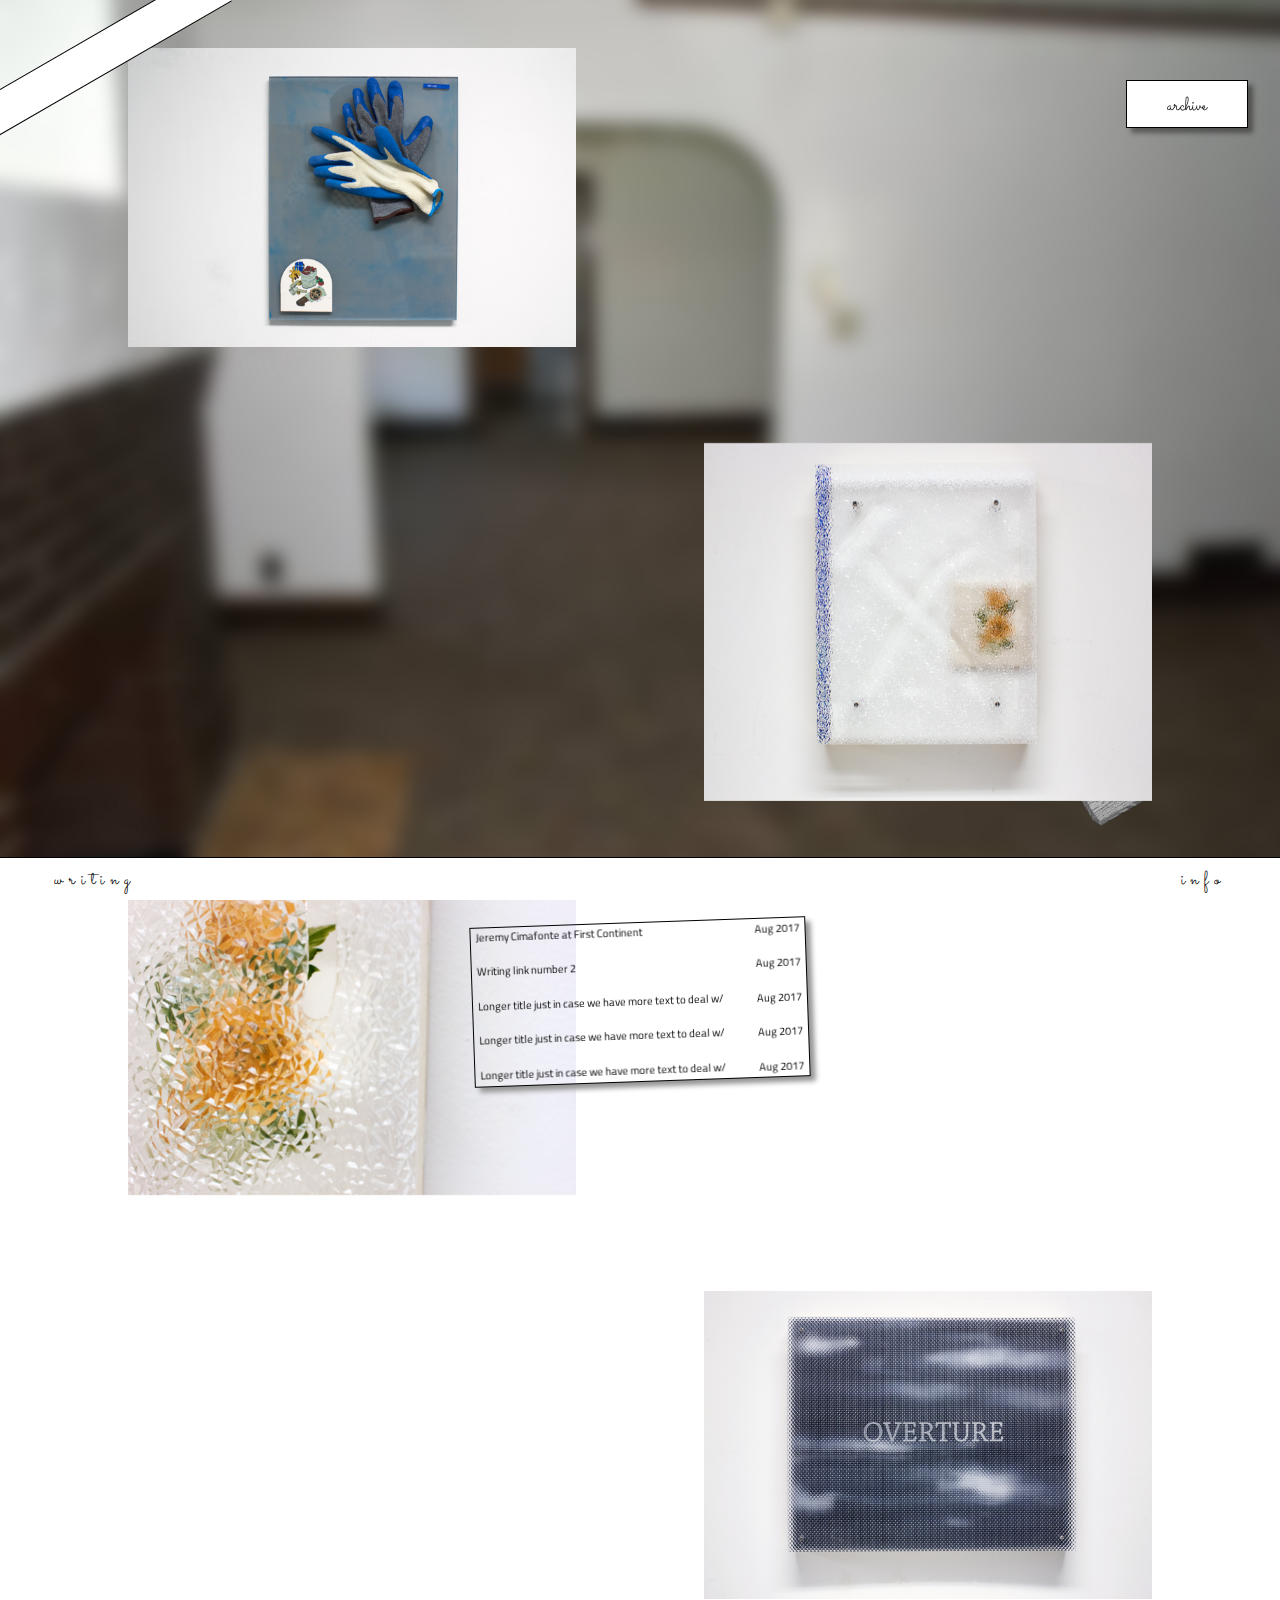
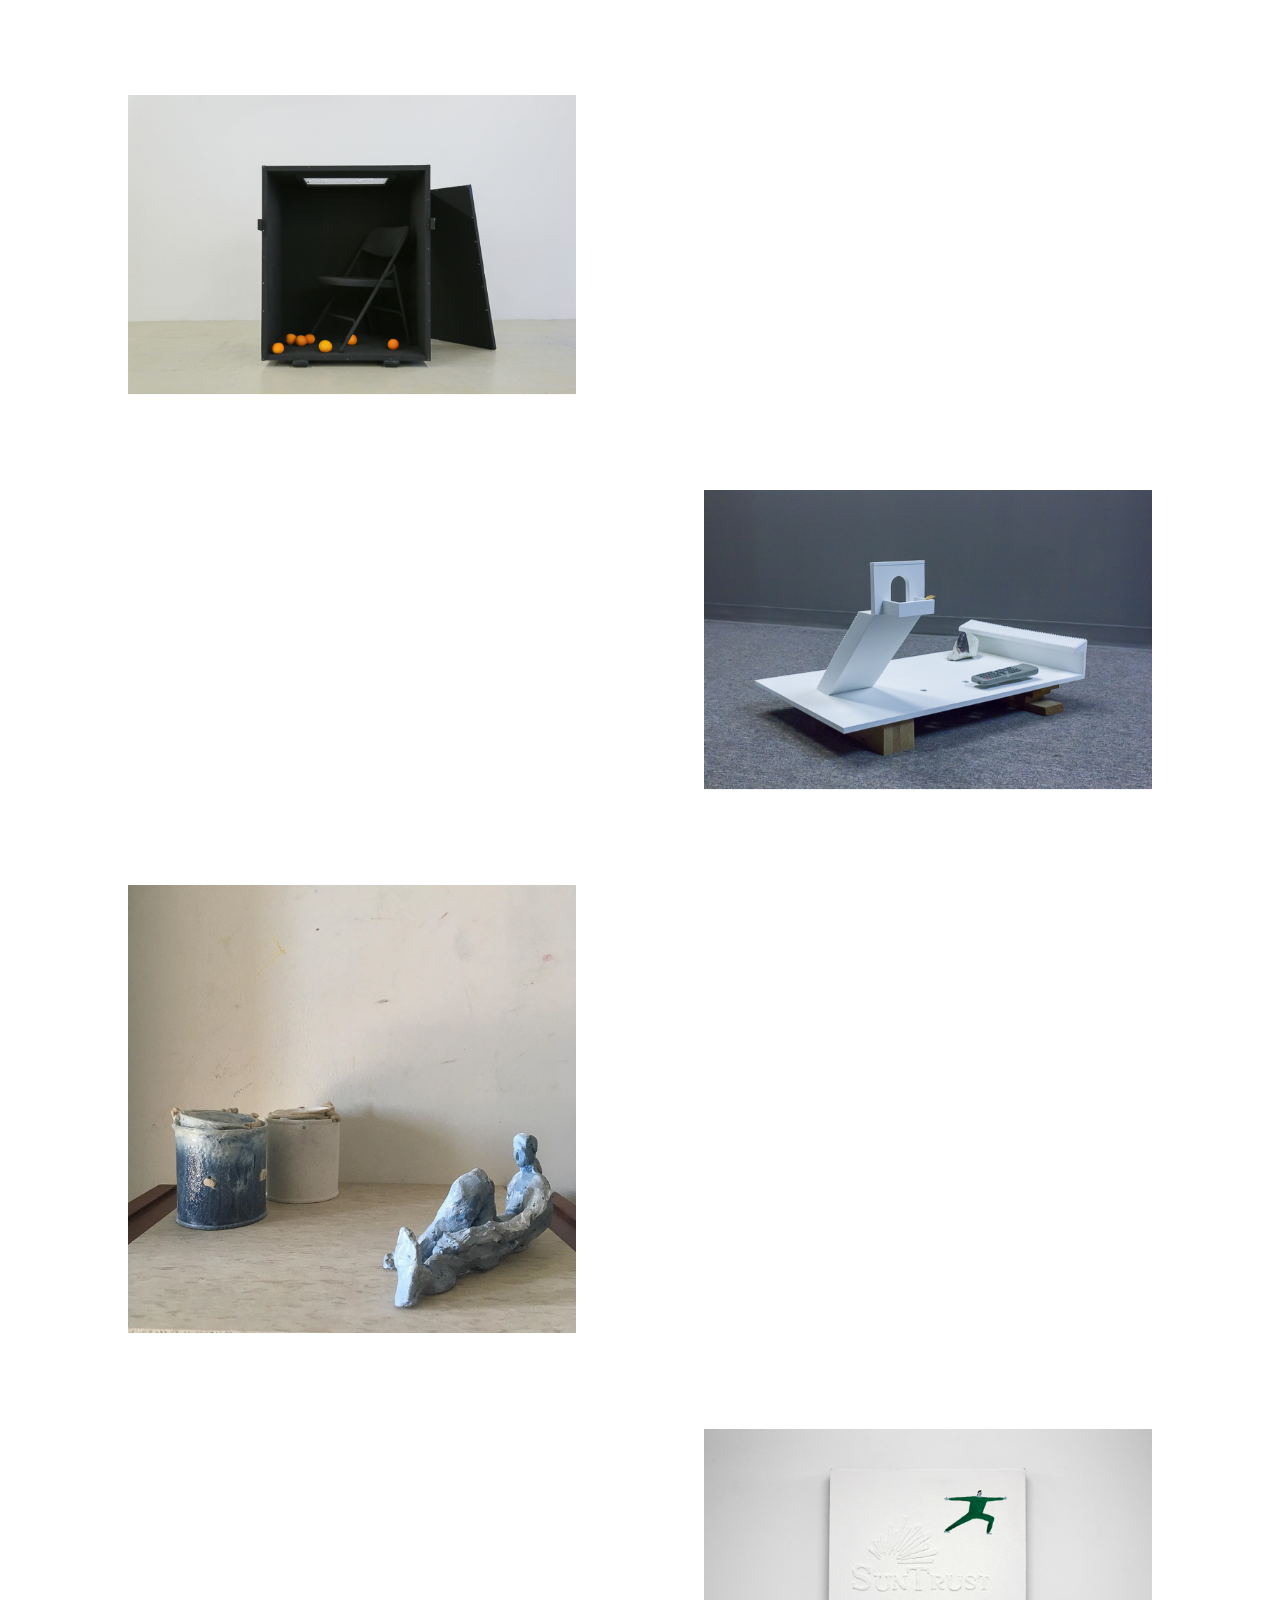
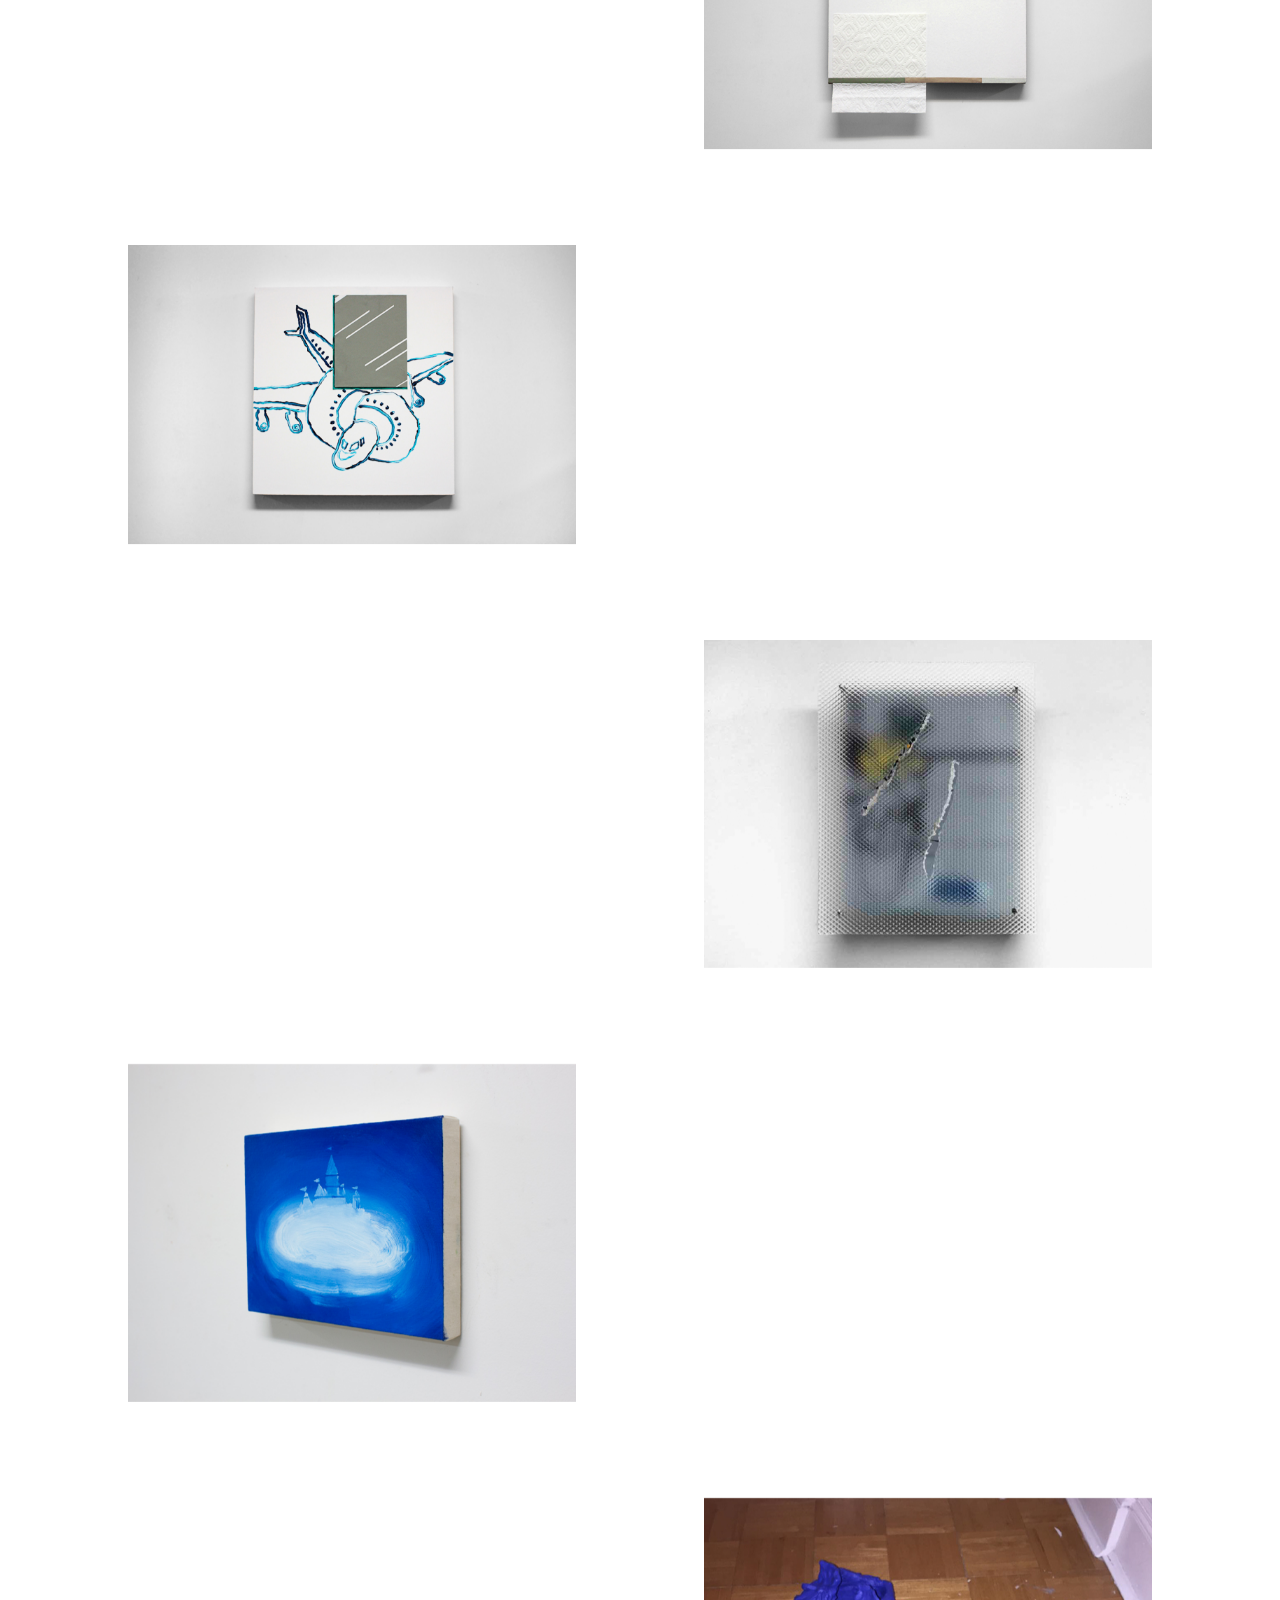
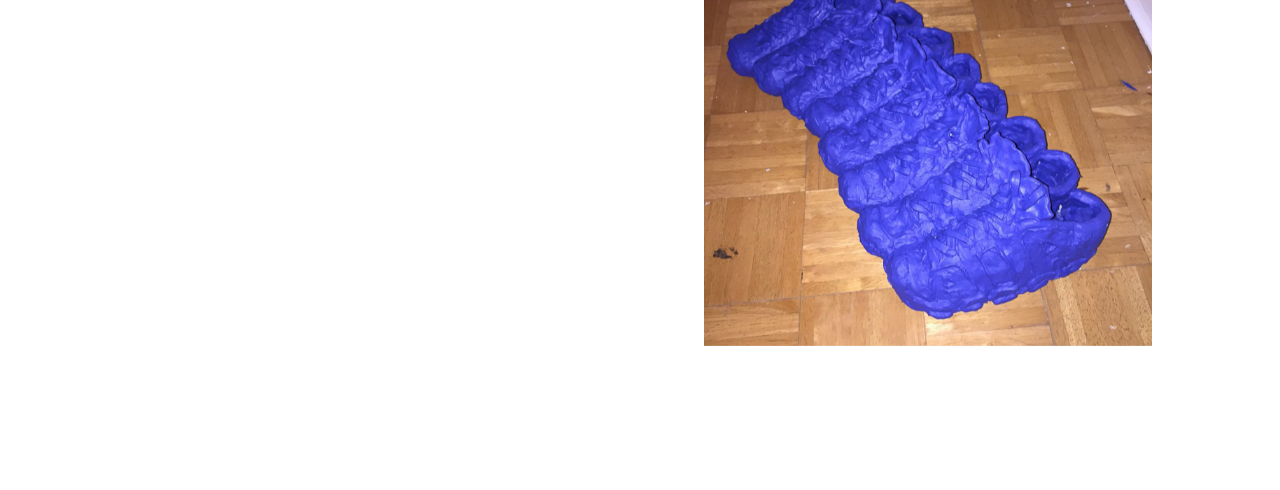
==== commit a4963f61: "adding mobile styling" ====
--- a/index.html
+++ b/index.html
@@ -40,6 +40,27 @@
         </a>
         <a href="#">
           <p class="title">Writing link number 2</p><p class="date">Aug 2017</p>
+        </a>
+        <a href="#">
+          <p class="title">Longer title just in case we have more text to deal w/</p><p class="date">Aug 2017</p>
+        </a>
+        <a href="#">
+          <p class="title">Longer title just in case we have more text to deal w/</p><p class="date">Aug 2017</p>
+        </a>
+        <a href="#">
+          <p class="title">Longer title just in case we have more text to deal w/</p><p class="date">Aug 2017</p>
+        </a>
+        <a href="#">
+          <p class="title">Longer title just in case we have more text to deal w/</p><p class="date">Aug 2017</p>
+        </a>
+        <a href="#">
+          <p class="title">Longer title just in case we have more text to deal w/</p><p class="date">Aug 2017</p>
+        </a>
+        <a href="#">
+          <p class="title">Longer title just in case we have more text to deal w/</p><p class="date">Aug 2017</p>
+        </a>
+        <a href="#">
+          <p class="title">Longer title just in case we have more text to deal w/</p><p class="date">Aug 2017</p>
         </a>
         <a href="#">
           <p class="title">Longer title just in case we have more text to deal w/</p><p class="date">Aug 2017</p>
--- a/css/main.css
+++ b/css/main.css
@@ -120,6 +120,9 @@
   padding-top: 3rem;
   padding-bottom: 3rem;
   background-color: white; }
+  @media screen and (max-width: 740px) {
+    #site {
+      padding-bottom: 90vh; } }
   #site #background {
     position: fixed;
     top: 0;
@@ -144,6 +147,16 @@
     z-index: 199;
     transform: rotate(-30deg);
     -webkit-transform: rotate(-30deg); }
+    @media screen and (max-width: 740px) {
+      #site header {
+        top: auto;
+        bottom: 0;
+        width: 100%;
+        left: 0;
+        height: 2rem;
+        border-bottom: 0;
+        transform: rotate(0);
+        -webkit-transform: rotate(0); } }
     #site header #marquee_container {
       position: relative;
       height: 100%;
@@ -161,6 +174,11 @@
         font-family: 'Sacramento', cursive;
         text-align: center;
         text-transform: uppercase; }
+        @media screen and (max-width: 740px) {
+          #site header #marquee_container h2 {
+            line-height: 2.2rem;
+            width: 17rem;
+            font-size: 0.9rem; } }
         #site header #marquee_container h2:nth-child(1) {
           /* Starting position */
           -moz-transform: translateX(100%);
@@ -190,8 +208,20 @@
     max-height: 2.7rem;
     border-top: 1px solid #000;
     transition: max-height ease 0.5s; }
+    @media screen and (max-width: 740px) {
+      #site nav {
+        top: 0;
+        bottom: auto;
+        overflow: hidden;
+        border-bottom: 1px solid #000;
+        border-top: 0;
+        z-index: 100;
+        max-height: 2rem; } }
     #site nav.show {
-      max-height: 15rem; }
+      max-height: 18rem; }
+      @media screen and (max-width: 740px) {
+        #site nav.show {
+          max-height: 100vh; } }
       #site nav.show #writing_link {
         background-color: #ff0; }
         #site nav.show #writing_link:hover {
@@ -205,12 +235,27 @@
     font-family: 'Sacramento', cursive;
     color: #000;
     /*border-bottom: 1px solid;*/ }
+    @media screen and (max-width: 740px) {
+      #site li {
+        margin: 0.5rem 1rem;
+        font-size: 0.9rem; } }
   #site #writing_container {
     clear: both;
     display: block;
     margin: 4rem auto 3rem auto;
     width: 21rem;
-    transform: rotate(-2deg); }
+    transform: rotate(-2deg);
+    height: 10rem;
+    border: 1px solid #000;
+    box-shadow: 5px 5px 5px #969696;
+    overflow: scroll; }
+    @media screen and (max-width: 740px) {
+      #site #writing_container {
+        margin-top: 3rem;
+        margin-bottom: 2rem;
+        width: 90%;
+        transform: rotate(0);
+        -webkit-transform: rotate(0); } }
     #site #writing_container a {
       position: relative;
       display: block;
@@ -233,6 +278,9 @@
           position: absolute;
           right: 0.3rem;
           top: 0.25rem; }
+          @media screen and (max-width: 740px) {
+            #site #writing_container a p.date {
+              display: none; } }
   #site #info_link {
     float: right; }
     #site #info_link:hover {
@@ -248,18 +296,34 @@
     margin-bottom: 6rem;
     z-index: 15;
     transition: width ease 0.3s, left ease 0.3s; }
+    @media screen and (max-width: 740px) {
+      #site .homepage_image_container {
+        width: 90%;
+        margin-bottom: 1.5rem; } }
     #site .homepage_image_container.huge {
       width: 80%; }
+      @media screen and (max-width: 740px) {
+        #site .homepage_image_container.huge {
+          width: 90%; } }
       #site .homepage_image_container.huge .homepage_image_caption {
         display: block; }
       #site .homepage_image_container.huge:nth-child(odd) {
         left: 10%; }
+        @media screen and (max-width: 740px) {
+          #site .homepage_image_container.huge:nth-child(odd) {
+            left: 5%; } }
       #site .homepage_image_container.huge:hover {
         cursor: url(../image/close.png) 35 35, pointer; }
     #site .homepage_image_container:nth-child(odd) {
       left: 55%; }
+      @media screen and (max-width: 740px) {
+        #site .homepage_image_container:nth-child(odd) {
+          left: 5%; } }
     #site .homepage_image_container:nth-child(even) {
       left: 10%; }
+      @media screen and (max-width: 740px) {
+        #site .homepage_image_container:nth-child(even) {
+          left: 5%; } }
     #site .homepage_image_container img {
       width: 100%;
       display: block; }
@@ -272,6 +336,9 @@
       padding: 0.2rem 0;
       font-family: 'Titillium Web', sans-serif;
       background-color: #ff0; }
+      @media screen and (max-width: 740px) {
+        #site .homepage_image_container .homepage_image_caption {
+          display: block; } }
   #site .homepage_link {
     position: fixed;
     width: 5rem;
@@ -279,9 +346,15 @@
     #site .homepage_link#bb {
       top: 4rem;
       left: 8rem; }
+      @media screen and (max-width: 740px) {
+        #site .homepage_link#bb {
+          left: 5%; } }
     #site .homepage_link#ghost {
       right: 8rem;
       bottom: 9.2rem; }
+      @media screen and (max-width: 740px) {
+        #site .homepage_link#ghost {
+          right: 5%; } }
     #site .homepage_link img {
       position: absolute;
       width: 100%;
@@ -311,16 +384,36 @@
     z-index: 12;
     transition: max-height ease 0.5s;
     -webkit-transition: max-height ease 0.5s; }
+    @media screen and (max-width: 740px) {
+      #site #archive_link {
+        top: auto;
+        bottom: 1.8rem;
+        right: 0;
+        left: 0;
+        border: 0;
+        max-height: 2rem;
+        padding: 0.5rem 0;
+        z-index: 50;
+        overflow: hidden;
+        border-top: 1px solid #000; } }
     #site #archive_link:hover {
       cursor: url(../image/expand.png) 35 35, pointer; }
     #site #archive_link.show {
       max-height: 10rem;
       z-index: 500; }
+      @media screen and (max-width: 740px) {
+        #site #archive_link.show {
+          z-index: 50; } }
       #site #archive_link.show:hover {
         cursor: url(../image/close.png) 35 35, pointer; }
     #site #archive_link p {
       font-size: 1.2rem;
       padding-bottom: 1rem; }
+      @media screen and (max-width: 740px) {
+        #site #archive_link p {
+          text-align: center;
+          font-size: 0.9rem;
+          letter-spacing: 0.3em; } }
     #site #archive_link a {
       text-align: left;
       font-family: 'Titillium Web', sans-serif;
@@ -328,6 +421,9 @@
       margin-bottom: 0.3rem;
       display: block;
       color: #00f; }
+      @media screen and (max-width: 740px) {
+        #site #archive_link a {
+          text-align: center; } }
       #site #archive_link a:hover {
         cursor: url(../image/link.png) 35 35, pointer; }
   #site #info_container {
@@ -342,6 +438,7 @@
     -webkit-transform: translateY(-50%);
     border-radius: 50%;
     background: #ff0;
+    box-shadow: 0 0 15px #ff0;
     opacity: 0;
     transition: opacity ease 0.3s; }
     #site #info_container.show {
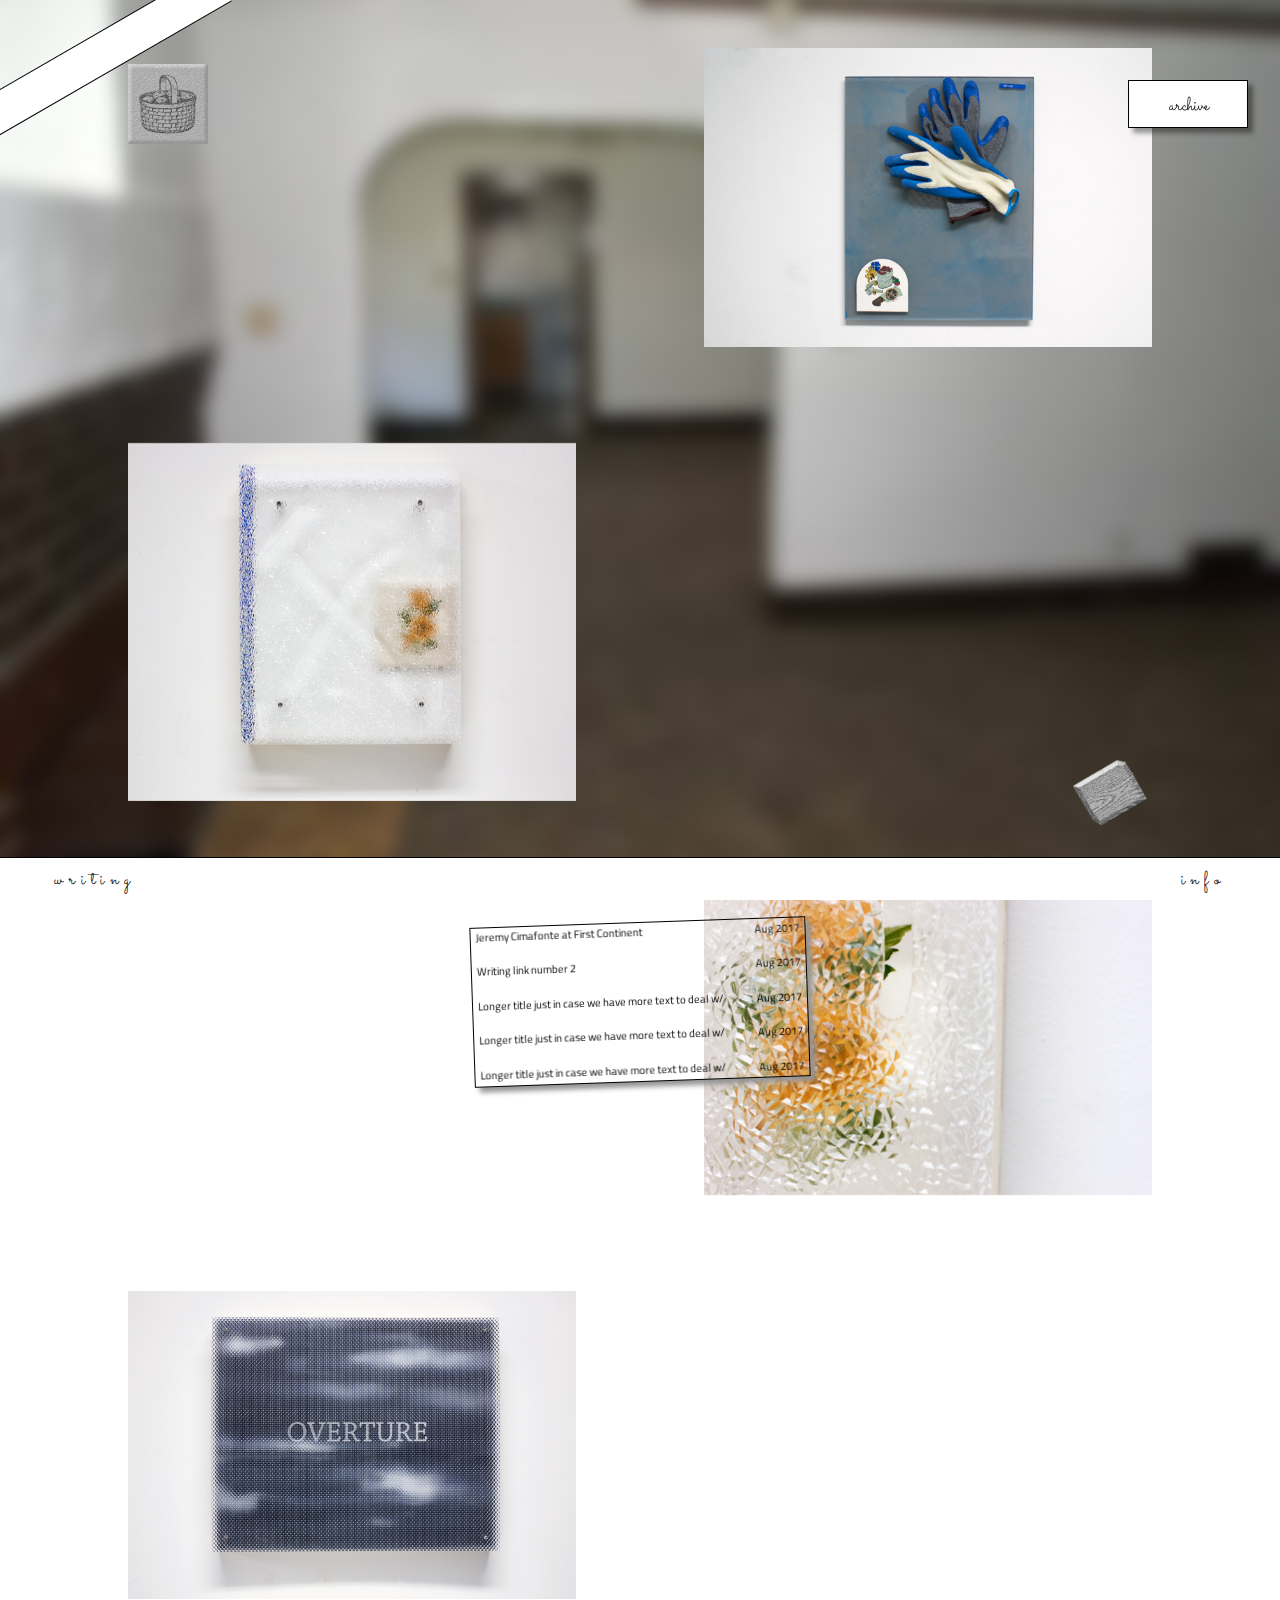
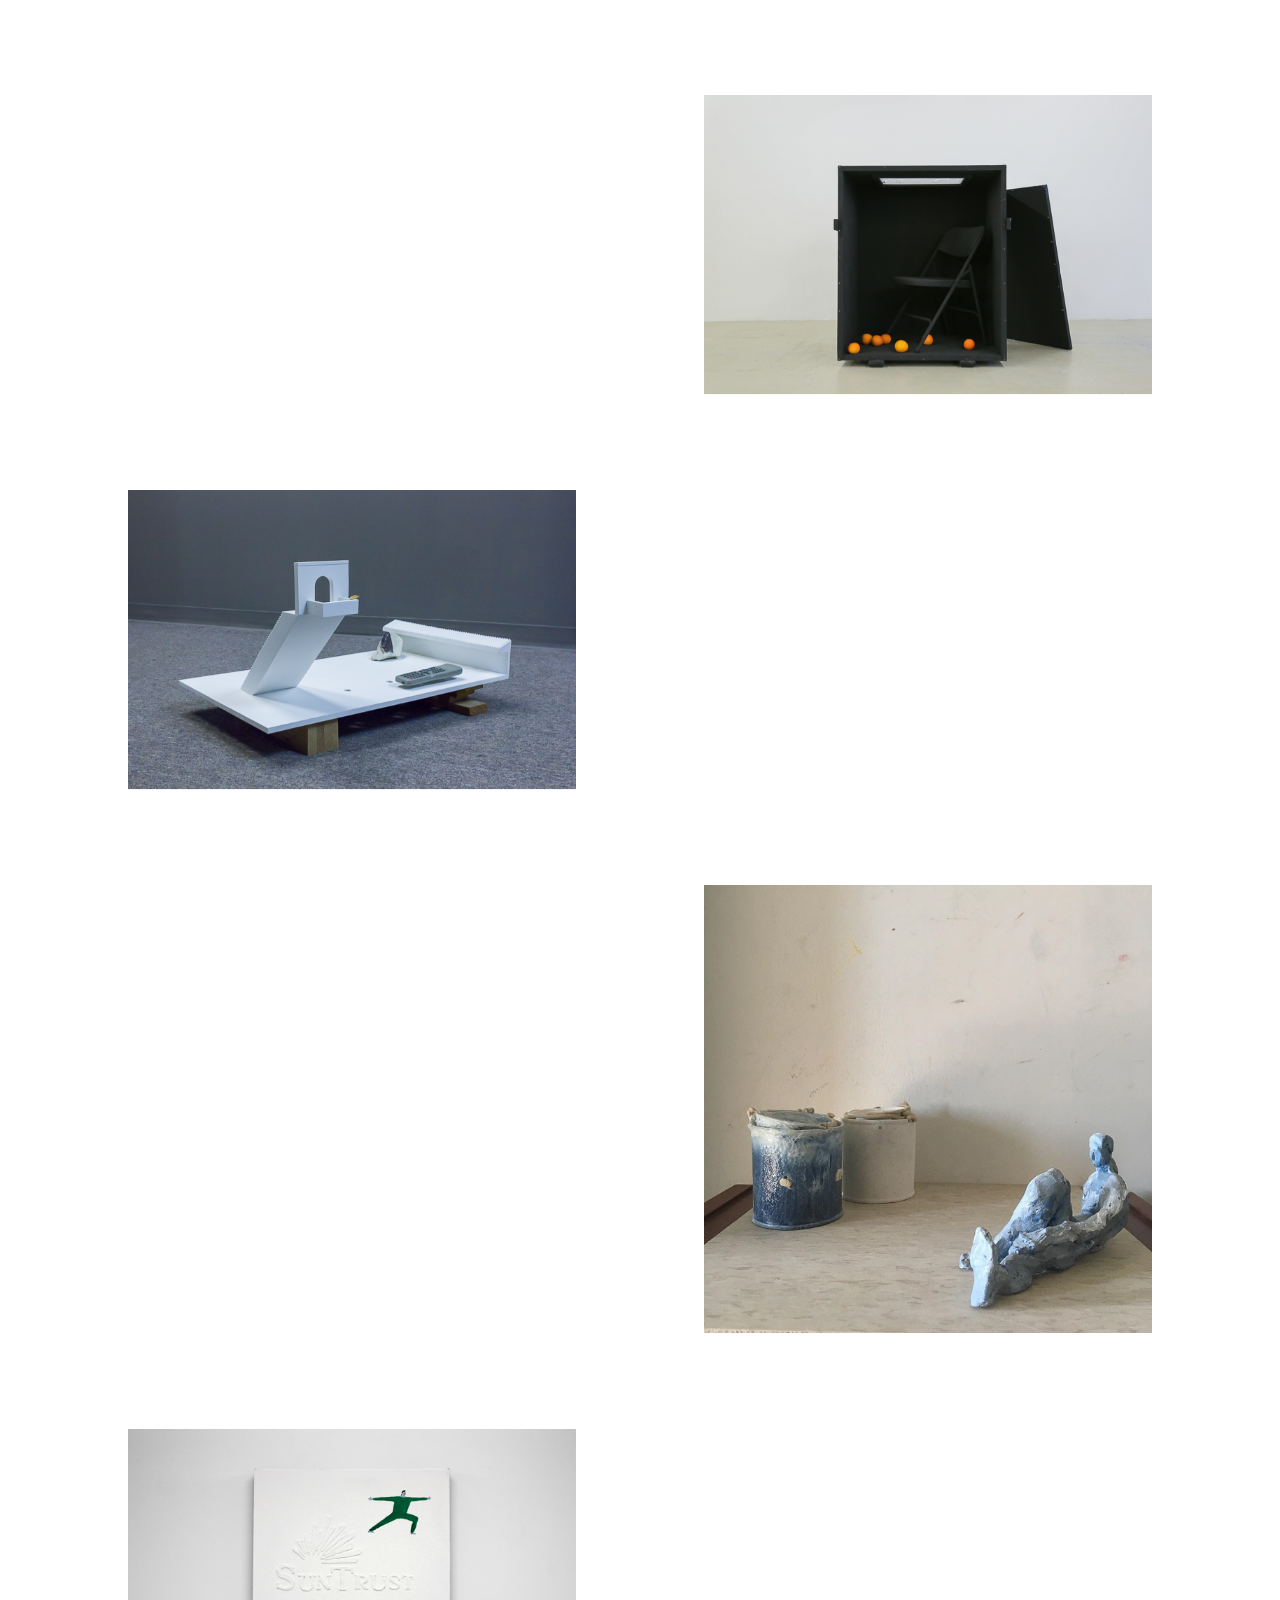
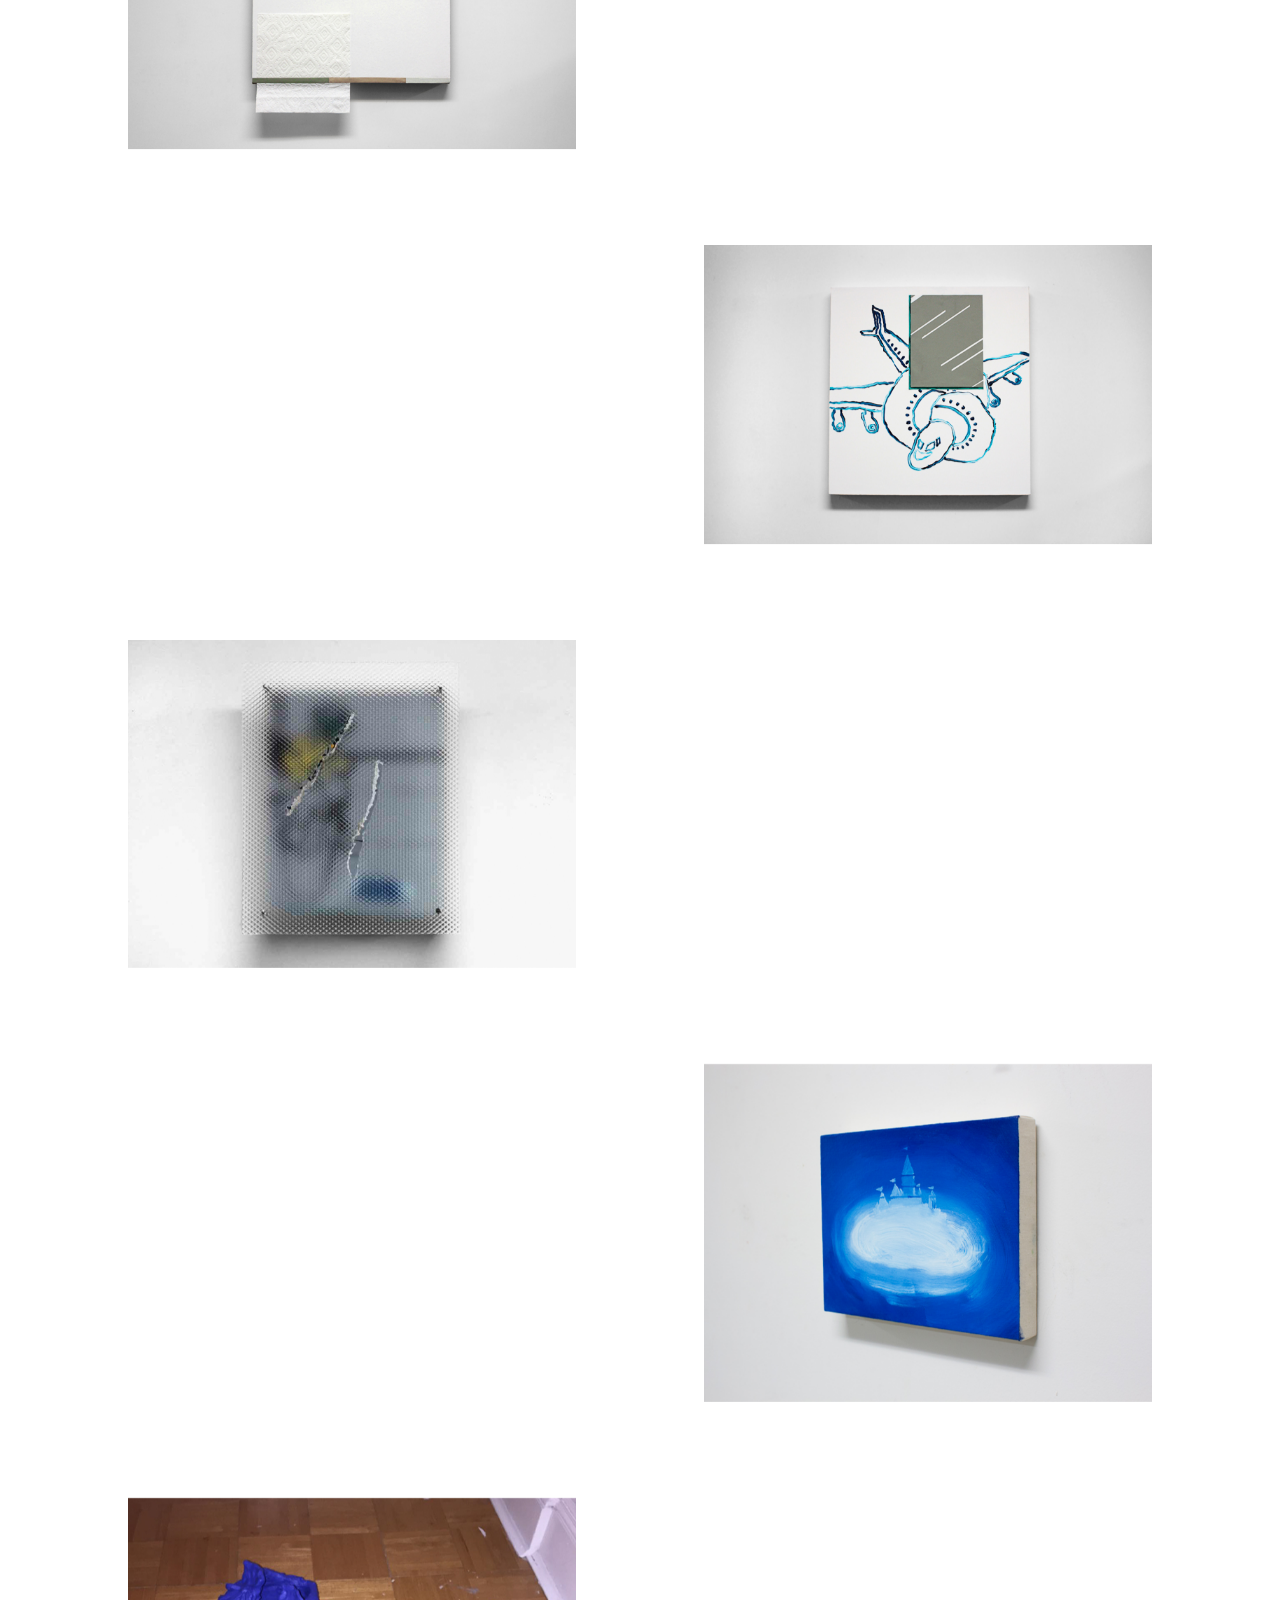
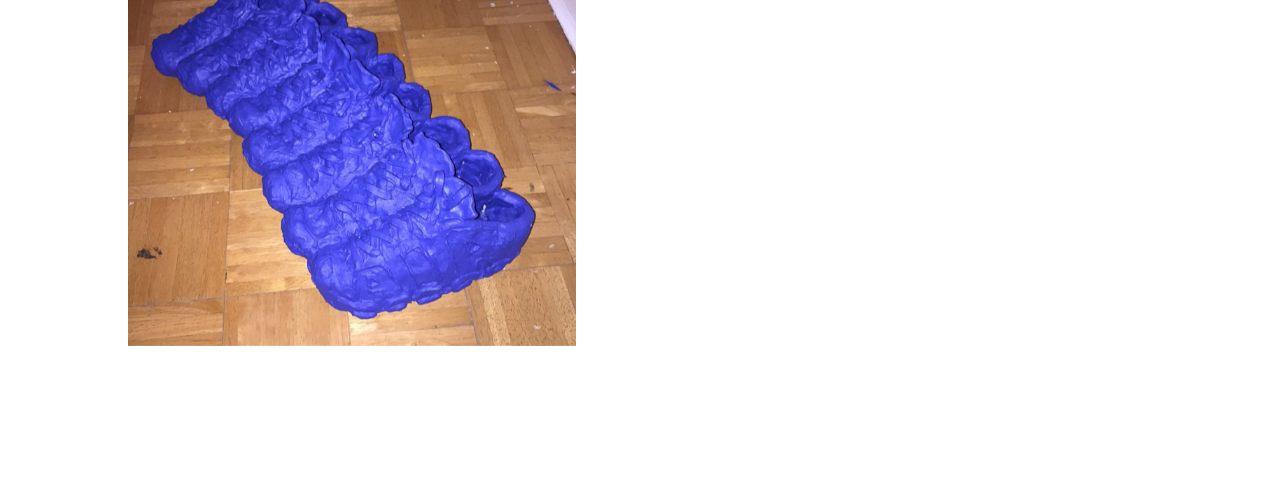
==== commit 2cc9b420: "adding changes from colin" ====
--- a/index.html
+++ b/index.html
@@ -10,15 +10,15 @@
     <meta name="viewport" content="width=device-width, initial-scale=1">
   </head>
 
-  <body id="site">
+  <body id="site" class="homepage">
     <header>
       <div id="marquee_container">
-        <h2>
+        <a href="mailto:colin.klockner@gmail.com" target="_blank">
           Colin  Klockner
-        </h2>
-        <h2>
+        </a>
+        <a href="mailto:colin.klockner@gmail.com" target="_blank">
           Colin  Klockner
-        </h2>
+        </a>
       </div>
     </header>
     <div id="background"></div>
@@ -66,7 +66,9 @@
           <p class="title">Longer title just in case we have more text to deal w/</p><p class="date">Aug 2017</p>
         </a>
       </div>
+
     </nav>
+    <div id="writing_close_container"></div>
 
     <div class="homepage_image_container">
       <img class="homepage_image" src="image/homepage/FP-web-1.jpg">        
@@ -128,7 +130,7 @@
     </a>
 
     <div id="archive_link">
-      <p>archive</p>
+      <p id="archive_text">archive</p>
       <a href="2016.html">2016</a>
       <a href="#">2015</a>
       <a href="#">2014</a>
--- a/css/main.css
+++ b/css/main.css
@@ -121,7 +121,7 @@
   padding-bottom: 3rem;
   background-color: white; }
   @media screen and (max-width: 740px) {
-    #site {
+    #site.homepage {
       padding-bottom: 90vh; } }
   #site #background {
     position: fixed;
@@ -162,7 +162,7 @@
       height: 100%;
       width: 100%;
       overflow: hidden; }
-      #site header #marquee_container h2 {
+      #site header #marquee_container a {
         font-size: 1.2rem;
         letter-spacing: 0.3em;
         position: absolute;
@@ -173,13 +173,16 @@
         line-height: 2.7rem;
         font-family: 'Sacramento', cursive;
         text-align: center;
-        text-transform: uppercase; }
+        text-transform: uppercase;
+        text-decoration: none; }
+        #site header #marquee_container a:hover {
+          cursor: url(../image/link.png) 35 35, pointer; }
         @media screen and (max-width: 740px) {
-          #site header #marquee_container h2 {
+          #site header #marquee_container a {
             line-height: 2.2rem;
-            width: 17rem;
-            font-size: 0.9rem; } }
-        #site header #marquee_container h2:nth-child(1) {
+            width: 22rem;
+            font-size: 1.2rem; } }
+        #site header #marquee_container a:nth-child(1) {
           /* Starting position */
           -moz-transform: translateX(100%);
           -webkit-transform: translateX(100%);
@@ -188,7 +191,7 @@
           -moz-animation: marquee 16s linear infinite;
           -webkit-animation: marquee 16s linear infinite;
           animation: marquee 16s linear infinite; }
-        #site header #marquee_container h2:nth-child(2) {
+        #site header #marquee_container a:nth-child(2) {
           /* Starting position */
           -moz-transform: translateX(200%);
           -webkit-transform: translateX(200%);
@@ -197,6 +200,20 @@
           -moz-animation: marquee2 16s linear infinite;
           -webkit-animation: marquee2 16s linear infinite;
           animation: marquee2 16s linear infinite; }
+  #site #writing_close_container {
+    display: none;
+    position: fixed;
+    top: 0;
+    bottom: 17rem;
+    width: 100%;
+    z-index: 10000; }
+    #site #writing_close_container.show {
+      display: block; }
+      @media screen and (max-width: 740px) {
+        #site #writing_close_container.show {
+          display: none; } }
+    #site #writing_close_container:hover {
+      cursor: url(../image/close.png) 35 35, pointer; }
   #site nav {
     position: fixed;
     bottom: 0;
@@ -216,7 +233,7 @@
         border-bottom: 1px solid #000;
         border-top: 0;
         z-index: 100;
-        max-height: 2rem; } }
+        max-height: 2.2rem; } }
     #site nav.show {
       max-height: 18rem; }
       @media screen and (max-width: 740px) {
@@ -226,6 +243,9 @@
         background-color: #ff0; }
         #site nav.show #writing_link:hover {
           cursor: url(../image/close.png) 35 35, pointer; }
+        @media screen and (max-width: 740px) {
+          #site nav.show #writing_link:hover {
+            cursor: pointer; } }
   #site li {
     margin: 0.84rem 3.4rem;
     padding: 0 0 0.1rem 0;
@@ -238,7 +258,7 @@
     @media screen and (max-width: 740px) {
       #site li {
         margin: 0.5rem 1rem;
-        font-size: 0.9rem; } }
+        font-size: 1.2rem; } }
   #site #writing_container {
     clear: both;
     display: block;
@@ -255,7 +275,10 @@
         margin-bottom: 2rem;
         width: 90%;
         transform: rotate(0);
-        -webkit-transform: rotate(0); } }
+        -webkit-transform: rotate(0);
+        overflow-y: scroll;
+        /* has to be scroll, not auto */
+        -webkit-overflow-scrolling: touch; } }
     #site #writing_container a {
       position: relative;
       display: block;
@@ -265,15 +288,26 @@
       /*border-bottom: 2px solid #fff;*/
       width: 100%;
       margin-bottom: 1rem; }
+      @media screen and (max-width: 740px) {
+        #site #writing_container a {
+          padding: 0 1rem;
+          margin-top: 1rem;
+          margin-bottom: 1rem; } }
       #site #writing_container a:hover {
         cursor: url(../image/link.png) 35 35, pointer;
         background-color: #ff0; }
+        @media screen and (max-width: 740px) {
+          #site #writing_container a:hover {
+            cursor: pointer; } }
       #site #writing_container a p {
         font-family: 'Titillium Web';
         font-size: 0.7rem;
         display: inline-block; }
         #site #writing_container a p.title {
           width: 80%; }
+          @media screen and (max-width: 740px) {
+            #site #writing_container a p.title {
+              width: 100%; } }
         #site #writing_container a p.date {
           position: absolute;
           right: 0.3rem;
@@ -285,10 +319,16 @@
     float: right; }
     #site #info_link:hover {
       cursor: url(../image/question.png) 35 35, pointer; }
+      @media screen and (max-width: 740px) {
+        #site #info_link:hover {
+          cursor: pointer; } }
   #site #writing_link {
     float: left; }
     #site #writing_link:hover {
       cursor: url(../image/expand.png) 35 35, pointer; }
+      @media screen and (max-width: 740px) {
+        #site #writing_link:hover {
+          cursor: pointer; } }
   #site .homepage_image_container {
     position: relative;
     display: block;
@@ -314,6 +354,9 @@
             left: 5%; } }
       #site .homepage_image_container.huge:hover {
         cursor: url(../image/close.png) 35 35, pointer; }
+        @media screen and (max-width: 740px) {
+          #site .homepage_image_container.huge:hover {
+            cursor: pointer; } }
     #site .homepage_image_container:nth-child(odd) {
       left: 55%; }
       @media screen and (max-width: 740px) {
@@ -329,6 +372,9 @@
       display: block; }
     #site .homepage_image_container:hover {
       cursor: url(../image/zoom.png) 35 35, pointer; }
+      @media screen and (max-width: 740px) {
+        #site .homepage_image_container:hover {
+          cursor: pointer; } }
     #site .homepage_image_container .homepage_image_caption {
       text-align: center;
       display: none;
@@ -365,11 +411,15 @@
       opacity: 0; }
     #site .homepage_link:hover {
       cursor: url(../image/link.png) 35 35, pointer; }
+      @media screen and (max-width: 740px) {
+        #site .homepage_link:hover {
+          cursor: pointer; } }
       #site .homepage_link:hover .show {
         opacity: 1; }
       #site .homepage_link:hover .hover {
         opacity: 1; }
   #site #archive_link {
+    width: 7.5rem;
     font-family: 'Sacramento', cursive;
     position: fixed;
     right: 2rem;
@@ -381,38 +431,44 @@
     overflow: hidden;
     border: 1px solid;
     box-shadow: 5px 5px 5px rgba(0, 0, 0, 0.4);
-    z-index: 12;
+    z-index: 500;
     transition: max-height ease 0.5s;
     -webkit-transition: max-height ease 0.5s; }
     @media screen and (max-width: 740px) {
       #site #archive_link {
+        width: 100%;
         top: auto;
         bottom: 1.8rem;
         right: 0;
         left: 0;
         border: 0;
-        max-height: 2rem;
+        max-height: 2.2rem;
         padding: 0.5rem 0;
         z-index: 50;
         overflow: hidden;
         border-top: 1px solid #000; } }
     #site #archive_link:hover {
       cursor: url(../image/expand.png) 35 35, pointer; }
+      @media screen and (max-width: 740px) {
+        #site #archive_link:hover {
+          cursor: pointer; } }
     #site #archive_link.show {
-      max-height: 10rem;
-      z-index: 500; }
+      max-height: 10rem; }
       @media screen and (max-width: 740px) {
         #site #archive_link.show {
           z-index: 50; } }
       #site #archive_link.show:hover {
         cursor: url(../image/close.png) 35 35, pointer; }
+        @media screen and (max-width: 740px) {
+          #site #archive_link.show:hover {
+            cursor: pointer; } }
     #site #archive_link p {
       font-size: 1.2rem;
       padding-bottom: 1rem; }
       @media screen and (max-width: 740px) {
         #site #archive_link p {
           text-align: center;
-          font-size: 0.9rem;
+          font-size: 1.2rem;
           letter-spacing: 0.3em; } }
     #site #archive_link a {
       text-align: left;
@@ -423,9 +479,14 @@
       color: #00f; }
       @media screen and (max-width: 740px) {
         #site #archive_link a {
-          text-align: center; } }
+          text-align: center;
+          line-height: 1.3em;
+          margin-bottom: 0.5rem; } }
       #site #archive_link a:hover {
         cursor: url(../image/link.png) 35 35, pointer; }
+        @media screen and (max-width: 740px) {
+          #site #archive_link a:hover {
+            cursor: pointer; } }
   #site #info_container {
     position: fixed;
     top: 50%;
@@ -450,29 +511,50 @@
       line-height: 1.2em; }
 
 #site #archive_title {
-  position: fixed;
-  top: 3rem;
-  left: 1rem;
+  display: inline-block;
+  margin-left: 1rem;
+  font-family: 'Sacramento', cursive;
   background-color: #ff0;
-  font-family: 'Sacramento', cursive;
+  letter-spacing: 0.3em;
   font-size: 1.2rem;
-  letter-spacing: 0.3em; }
+  line-height: 1.1em; }
+  @media screen and (max-width: 740px) {
+    #site #archive_title {
+      position: static;
+      top: 0;
+      left: 0;
+      padding-top: 0.4rem;
+      padding-bottom: 0.2rem;
+      width: 100%;
+      text-align: center; } }
 #site #home_link {
-  position: fixed;
-  top: 4.5rem;
-  left: 1rem;
+  margin-left: 1rem;
+  margin-top: 0.5rem;
+  margin-bottom: 2rem;
   font-family: 'Titillium Web', sans-serif;
-  font-size: 0.7rem;
-  /*letter-spacing: 0.3em;*/ }
+  font-size: 0.7rem; }
+  @media screen and (max-width: 740px) {
+    #site #home_link {
+      position: static;
+      margin-top: 0.7rem;
+      width: 100%;
+      text-align: center; } }
   #site #home_link a {
     color: #00f;
     text-decoration: underline; }
     #site #home_link a:hover {
       cursor: url(../image/link.png) 35 35, pointer; }
+      @media screen and (max-width: 740px) {
+        #site #home_link a:hover {
+          cursor: pointer; } }
 #site .archive_image_container {
   display: block;
   width: 60%;
   margin: 0rem auto 5rem auto; }
+  @media screen and (max-width: 740px) {
+    #site .archive_image_container {
+      width: 90%;
+      margin: 2rem auto 0 auto; } }
   #site .archive_image_container img {
     display: block;
     width: 100%; }
@@ -485,24 +567,43 @@
     font-family: 'Titillium Web', sans-serif;
     font-size: 0.7rem; }
 
+@media screen and (max-width: 740px) {
+  #site.writing {
+    padding-top: 0; } }
 #site #writing_heading {
   display: inline-block;
   margin-left: 1rem;
   font-family: 'Sacramento', cursive;
   background-color: #ff0;
   letter-spacing: 0.3em;
-  font-size: 1.2rem; }
+  font-size: 1.2rem;
+  line-height: 1.1em; }
+  @media screen and (max-width: 740px) {
+    #site #writing_heading {
+      width: 100%;
+      margin-left: 0;
+      padding-top: 0.3rem;
+      text-align: center; } }
 #site #back_to_home {
   margin-left: 1rem;
   margin-top: 0.5rem;
   margin-bottom: 2rem;
   font-family: 'Titillium Web', sans-serif;
   font-size: 0.7rem; }
+  @media screen and (max-width: 740px) {
+    #site #back_to_home {
+      margin-top: 0.7rem;
+      width: 100%;
+      text-align: center;
+      margin-left: 0; } }
   #site #back_to_home a {
     color: #00f;
     text-decoration: underline; }
     #site #back_to_home a:hover {
       cursor: url(../image/link.png) 35 35, pointer; }
+      @media screen and (max-width: 740px) {
+        #site #back_to_home a:hover {
+          cursor: pointer; } }
 #site .writing_text_block {
   display: block;
   margin: 2rem 0 2rem 1rem;
@@ -510,16 +611,31 @@
   font-family: 'Titillium Web', sans-serif;
   font-size: 0.7rem;
   line-height: 1.2em; }
+  @media screen and (max-width: 740px) {
+    #site .writing_text_block {
+      width: 90%;
+      margin: 1rem 0;
+      margin-left: 5%; } }
 #site .writing_image_wrap {
   margin-left: 10%;
   width: 35%;
   transition: width ease 0.3s; }
+  @media screen and (max-width: 740px) {
+    #site .writing_image_wrap {
+      width: 90%;
+      margin-left: 5%; } }
   #site .writing_image_wrap:hover {
     cursor: url(../image/zoom.png) 35 35, pointer; }
+    @media screen and (max-width: 740px) {
+      #site .writing_image_wrap:hover {
+        cursor: pointer; } }
   #site .writing_image_wrap.huge {
-    width: 80%; }
+    width: 90%; }
     #site .writing_image_wrap.huge:hover {
       cursor: url(../image/close.png) 35 35, pointer; }
+      @media screen and (max-width: 740px) {
+        #site .writing_image_wrap.huge:hover {
+          cursor: pointer; } }
   #site .writing_image_wrap img {
     width: 100%; }
 
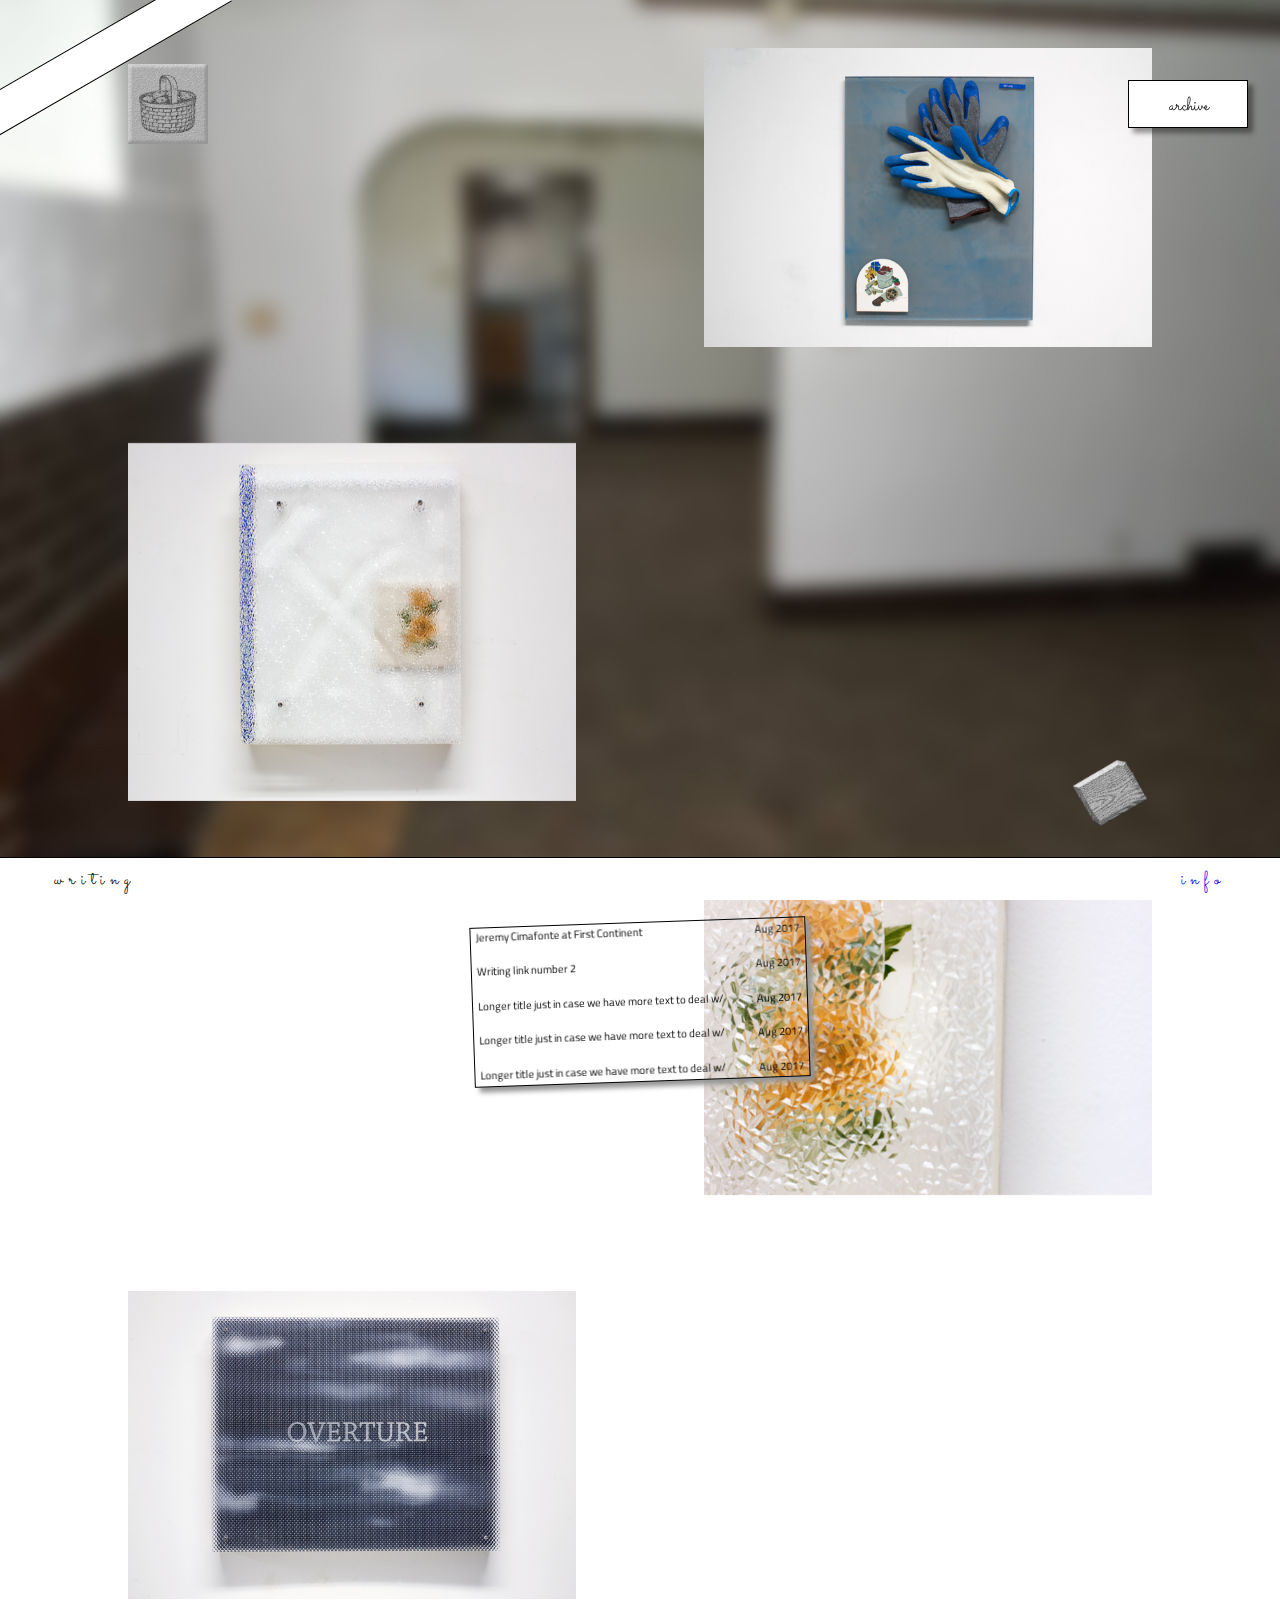
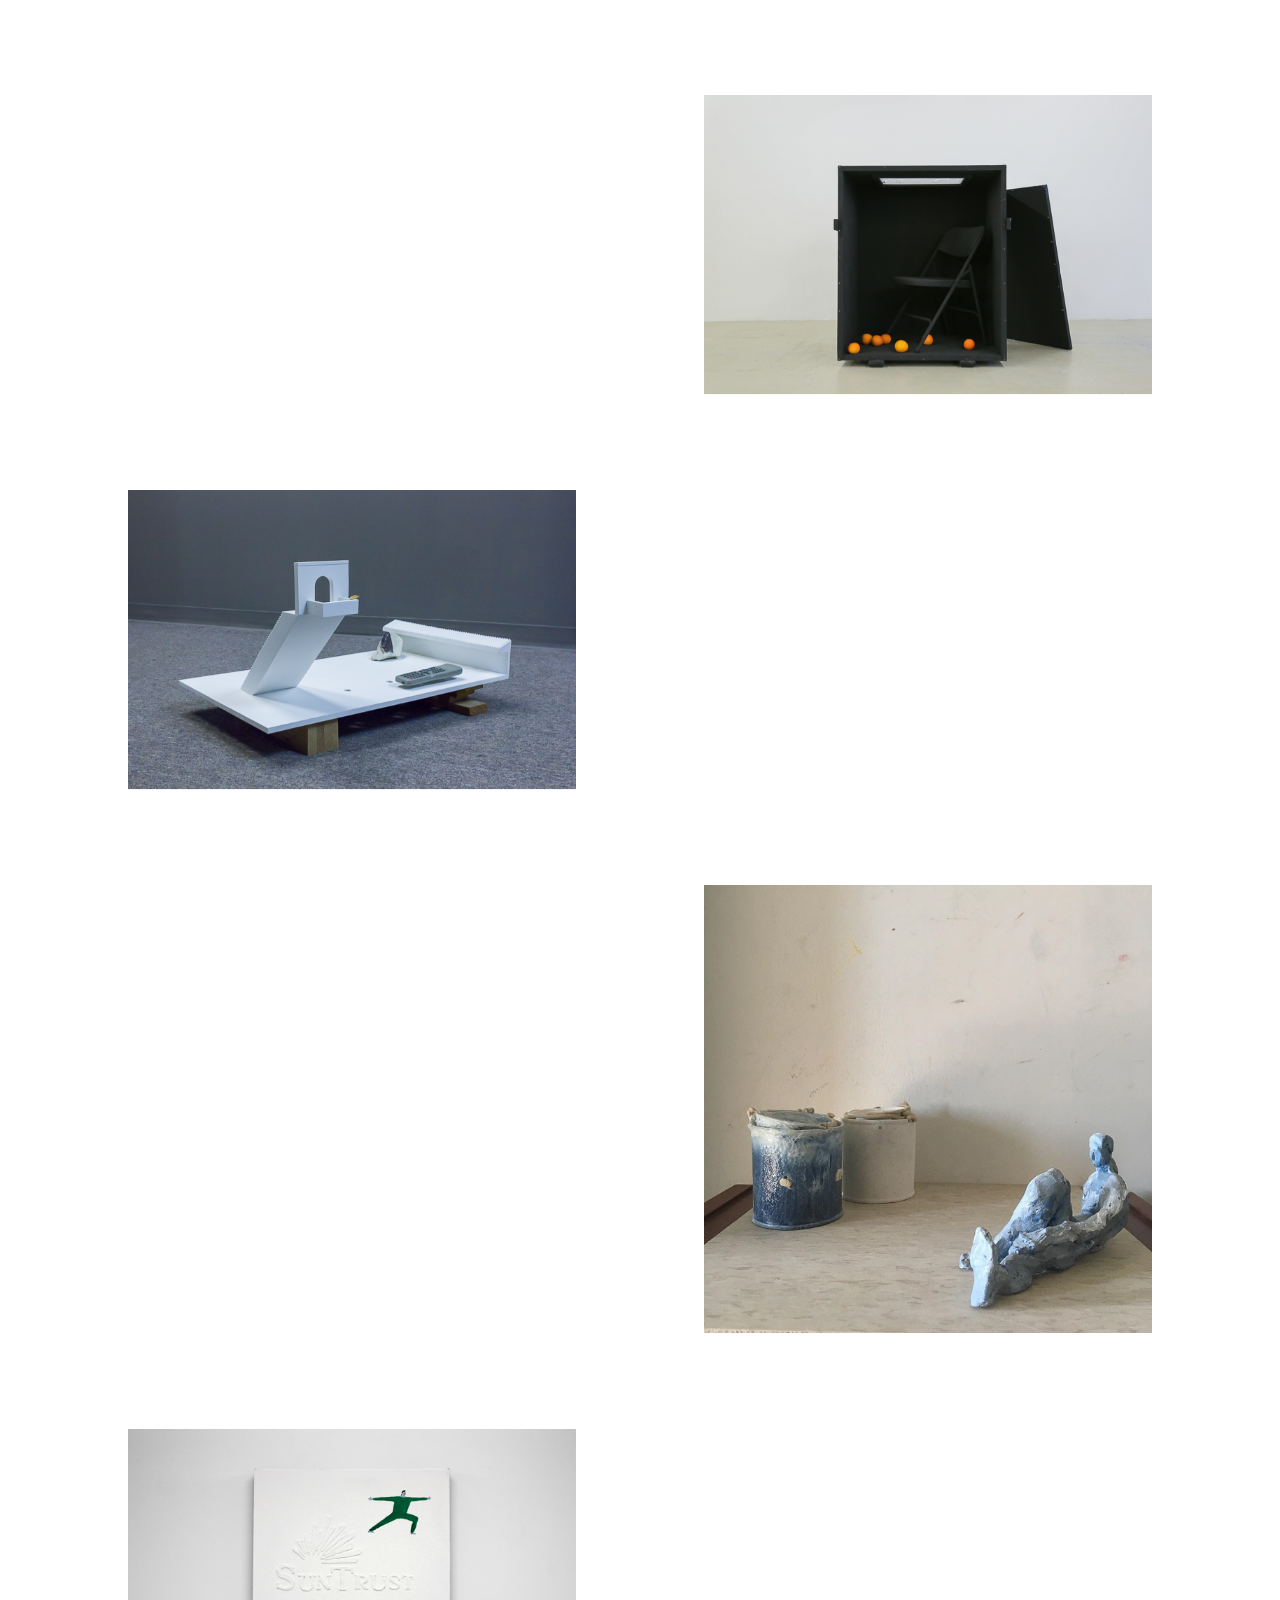
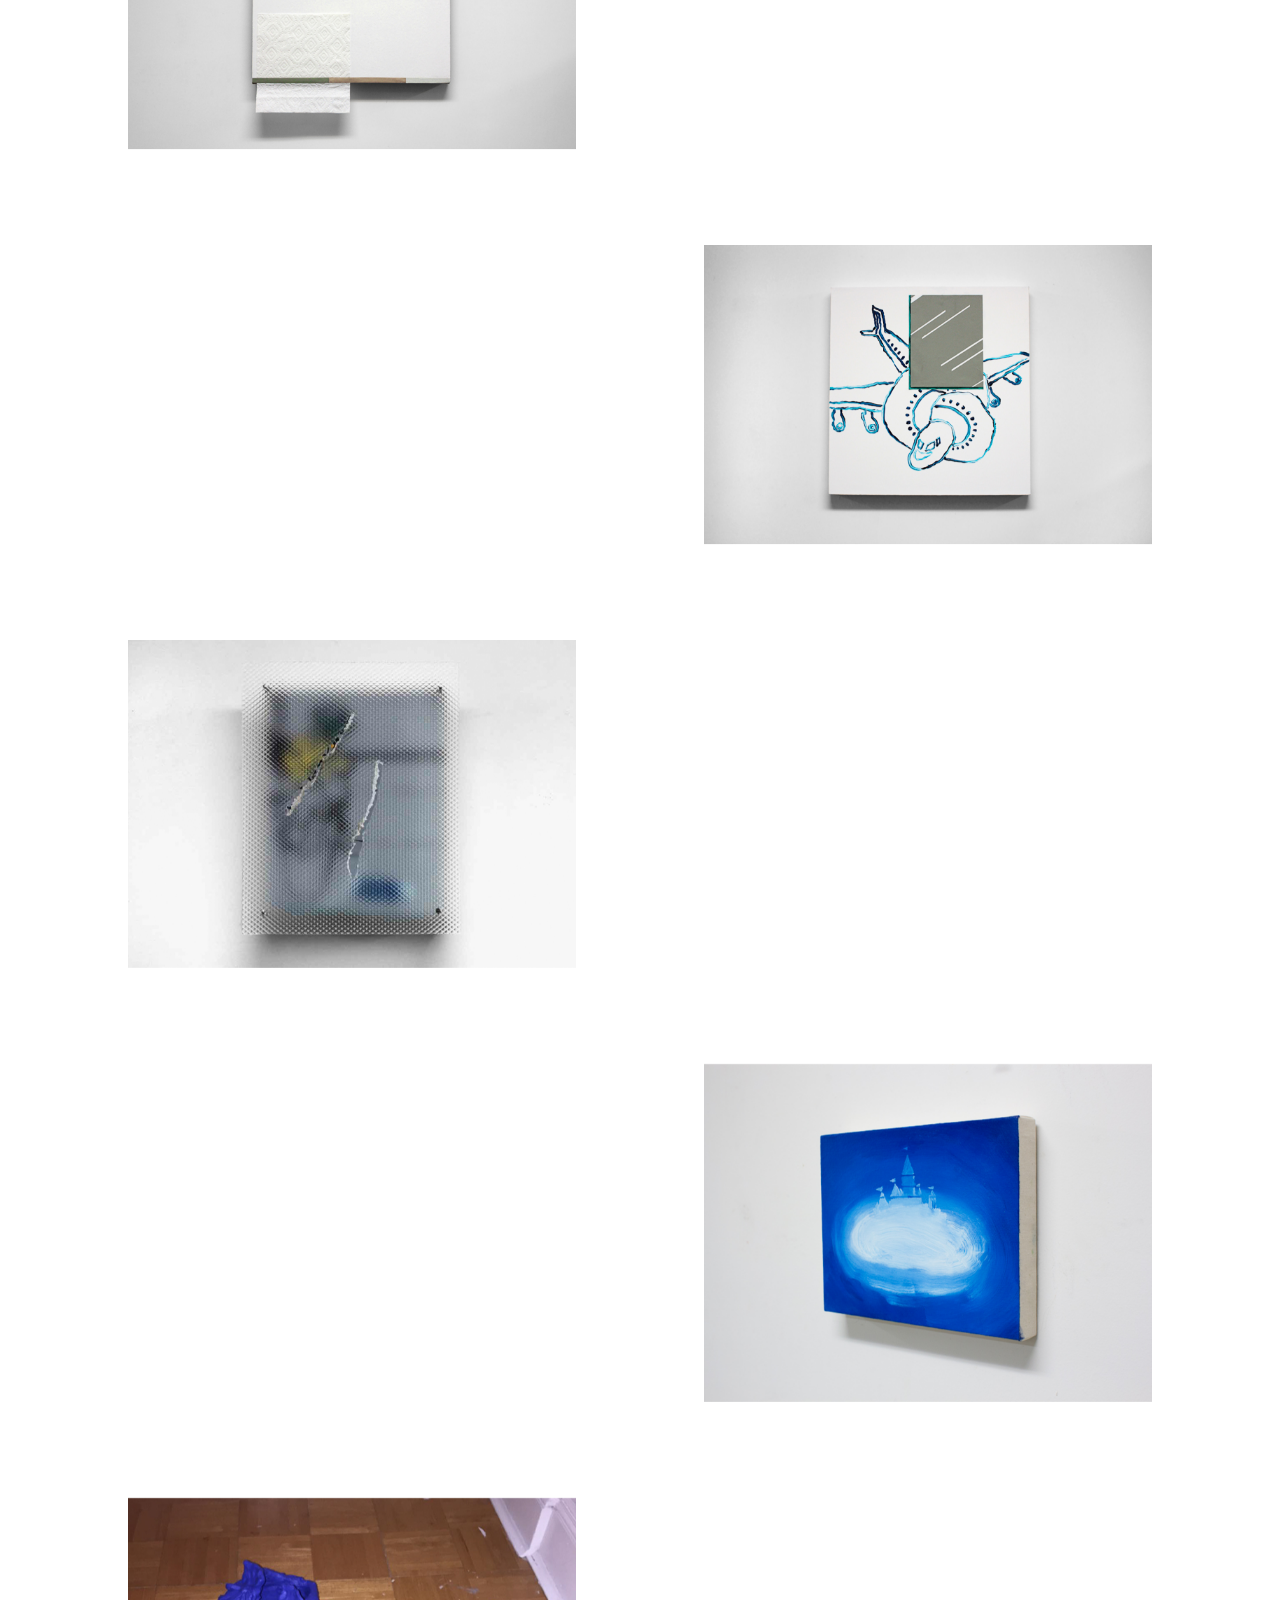
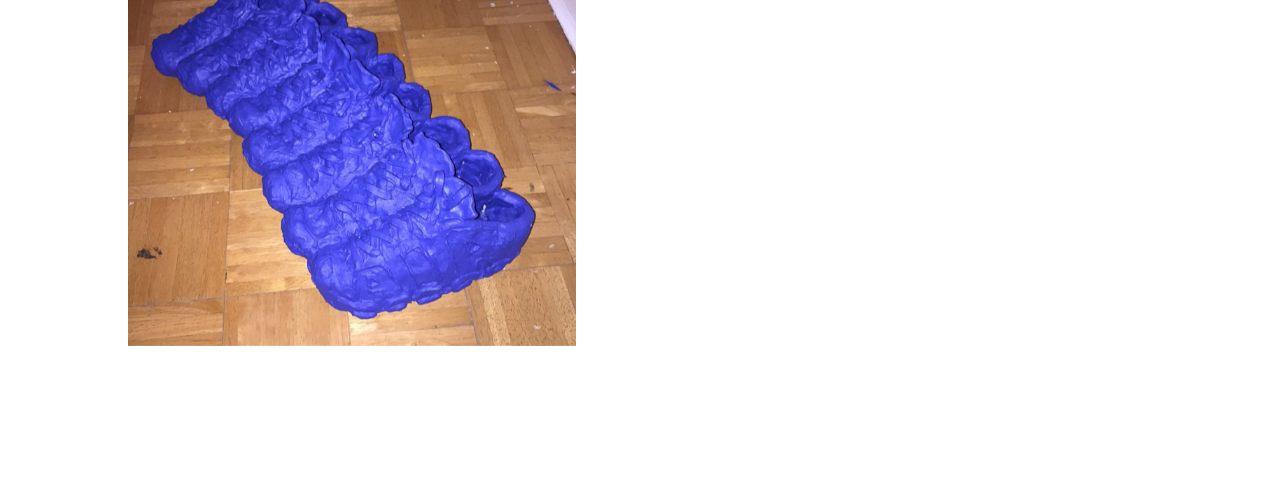
==== commit 6a55dc71: "more features" ====
--- a/index.html
+++ b/index.html
@@ -29,7 +29,7 @@
         </li>
 
         <li id="info_link">
-          info
+          <a href="http://google.com" target="_blank">info</a>
         </li>
       </ul>  
 
--- a/css/main.css
+++ b/css/main.css
@@ -317,10 +317,12 @@
               display: none; } }
   #site #info_link {
     float: right; }
-    #site #info_link:hover {
+    #site #info_link a {
+      text-decoration: none; }
+    #site #info_link a:hover {
       cursor: url(../image/question.png) 35 35, pointer; }
       @media screen and (max-width: 740px) {
-        #site #info_link:hover {
+        #site #info_link a:hover {
           cursor: pointer; } }
   #site #writing_link {
     float: left; }
